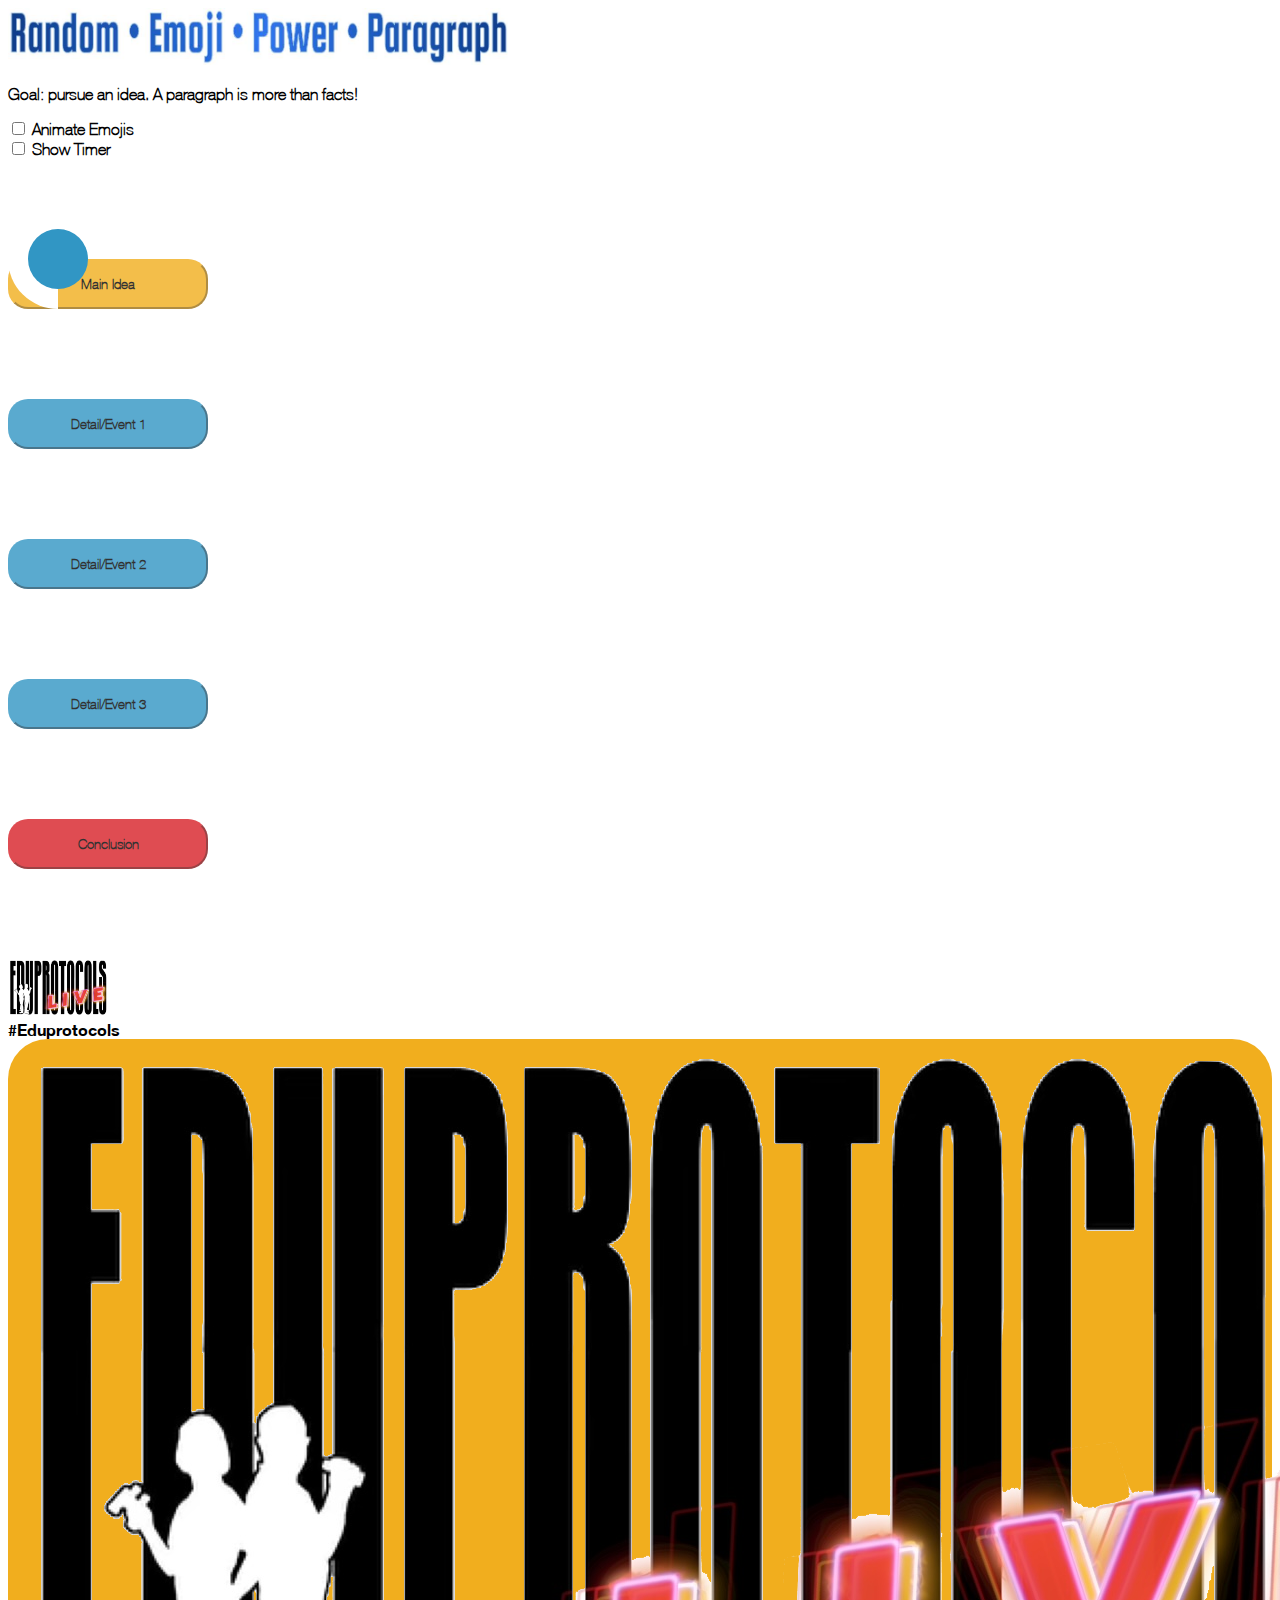
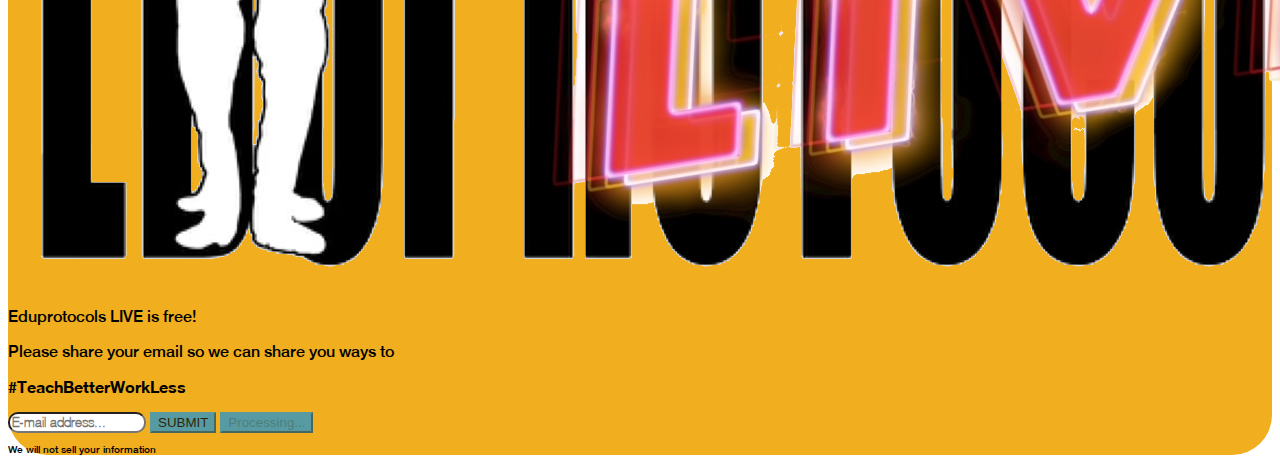
==== index.html @ d4404aae "remove refresh icon" ====
<!DOCTYPE html>
<html lang="en">

  <head>
  <title>Random Emoji</title>
  <script type="text/javascript" src="./assets/js/jquery-3.6.0.min.js"></script>
  <script src="https://cdn.jsdelivr.net/npm/bootstrap@5.1.3/dist/js/bootstrap.bundle.min.js"
    integrity="sha384-ka7Sk0Gln4gmtz2MlQnikT1wXgYsOg+OMhuP+IlRH9sENBO0LRn5q+8nbTov4+1p"
    crossorigin="anonymous"></script>
  <script type="text/javascript" src="./assets/js/script.js"></script>
  <script type="text/javascript" src="./assets/js/standard-emojis.js"></script>
  <script type="text/javascript" src="./assets/js/animated-emojis.js"></script>
  <link rel="stylesheet" href="./assets/css/fonts.css" />
  <link rel="stylesheet" href="./assets/css/style.css" />
  <link href="https://cdn.jsdelivr.net/npm/bootstrap@5.1.3/dist/css/bootstrap.min.css" rel="stylesheet"
    integrity="sha384-1BmE4kWBq78iYhFldvKuhfTAU6auU8tT94WrHftjDbrCEXSU1oBoqyl2QvZ6jIW3" crossorigin="anonymous" />
  <link rel="stylesheet" href="https://cdnjs.cloudflare.com/ajax/libs/font-awesome/4.7.0/css/font-awesome.min.css">
</head>

<body>
  <div class="w-100 px-3 mb-4 header">
    <div class="d-flex justify-content-between">
      <div class="d-flex flex-column py-2">
        <img src="assets/images/header_image.jpg" class="img-fluid" />
        <p class="fst-italic text-secondary font-thin">Goal: pursue an idea. A paragraph is more than facts!</p>
      </div>
      <div class="d-flex flex-column py-2 me-3">
        <div class="form-check form-switch text-secondary d-flex flex-column align-items-center">
          <input class="form-check-input m-0" type="checkbox" value="" id="animatedEmoji" />
          <label class="form-check-label small font-thin" for="animatedEmoji">
            Animate Emojis
          </label>
        </div>
        <div class="form-check form-switch text-secondary d-flex flex-column align-items-center mt-1 position-relative">
          <input class="form-check-input m-0" type="checkbox" value="" id="showTimer" />
          <label class="form-check-label small font-thin" for="showTimer">
            Show Timer
          </label>
            <div class="circular position-absolute d-none" data-toggle="tooltip" title="Enter minutes and press enter to start">
              <div class="inner primary-bg"></div>
              <div class="timer-left">
                <input type="number" class="number font-thin" />
                <div class="countdown font-thin d-none"></div>
              </div>
              <div class="circle">
                <div class="bar left">
                  <div class="progress"></div>
                </div>
                <div class="bar right">
                  <div class="progress"></div>
                </div>
              </div>
            </div>
          </div>
        </div>
      </div>
    </div>
  </div>
  <div class="button-container">
    <div class="mt-5">
      <div class="col-lg-6 col-sm-8 m-auto d-grid gap-3">
        <div class="d-flex position-relative">
          <div class="m-auto align-self-center d-flex btn-container position-relative justify-content-between">
            <button class="btn btn-warning btn-lg generateBtn text-secondary font-thin align-self-center" id="mainBtn">Main Idea</button>
            <div class="slot-main">
              <div class="slots mainIdea">
                <div class="slot overflow-hidden">
                  <div class="emoji mainIdea d-flex flex-column m-auto position-relative"></div>
                </div>
              </div>
            </div>
          </div>
        </div>
        <div class="d-flex position-relative">
          <div class="m-auto align-self-center d-flex btn-container position-relative justify-content-between">
            <button class="btn btn-primary btn-lg generateBtn font-thin align-self-center text-secondary" id="sentence2Btn">Detail/Event 1</button>
            <div class="slot-main">
              <div class="slots sentence2">
                <div class="slot overflow-hidden">
                  <div class="emoji sentence2 d-flex flex-column m-auto position-relative"></div>
                </div>
              </div>
            </div>
          </div>
        </div>
        <div class="d-flex position-relative">
          <div class="m-auto align-self-center d-flex btn-container position-relative justify-content-between">
            <button class="btn btn-primary btn-lg generateBtn font-thin align-self-center text-secondary" id="sentence3Btn">Detail/Event 2</button>
            <div class="slot-main">
              <div class="slots sentence3">
                <div class="slot overflow-hidden">
                  <div class="emoji sentence3 d-flex flex-column m-auto position-relative"></div>
                </div>
              </div>
            </div>
          </div>
        </div>
        <div class="d-flex position-relative">
          <div class="m-auto align-self-center d-flex btn-container position-relative justify-content-between">
            <button class="btn btn-primary btn-lg generateBtn font-thin align-self-center text-secondary" id="sentence4Btn">Detail/Event 3</button>
            <div class="slot-main">
              <div class="slots sentence4">
                <div class="slot overflow-hidden">
                  <div class="emoji sentence4 d-flex flex-column m-auto position-relative"></div>
                </div>
              </div>
            </div>
          </div>
        </div>
        <div class="d-flex position-relative">
          <div class="m-auto align-self-center d-flex btn-container position-relative justify-content-between">
            <button class="btn btn-danger btn-lg generateBtn font-thin align-self-center" id="endBtn">Conclusion</button>
            <div class="slot-main">
              <div class="slots endSentence">
                <div class="slot overflow-hidden">
                  <div class="emoji endSentence d-flex flex-column m-auto position-relative"></div>
                </div>
              </div>
            </div>
          </div>
        </div>
      </div>
    </div>
  </div>
  <div class="footer w-100 px-3 position-absolute bottom-0">
    <div class="d-flex justify-content-between">
      <img src="assets/images/signup_header.png" />
      <div class="font-bold text-secondary align-self-end">#Eduprotocols</div>
    </div>
  </div>

  <!-- Email Modal -->
  <div class="modal fade signup-container" id="staticBackdrop" data-bs-backdrop="static" data-bs-keyboard="false" tabindex="-1"
    aria-labelledby="staticBackdropLabel" aria-hidden="true">
    <div class="modal-dialog modal-dialog-centered">
      <div class="modal-content">
        <div class="modal-body py-2 px-5">
          <div class="text-center form-container">
            <img src="assets/images/signup_header.png" class="img-fluid"/>
            <p class="mt-2 mb-0">Eduprotocols LIVE is free!</p>
            <p class="small mb-0">Please share your email so we can share you ways to</p>
            <p class="small font-bold mb-2">#TeachBetterWorkLess</p>
            <form id="signup-form" method="POST"
              action="https://script.google.com/macros/s/AKfycbwbXsil8BquC7kXgy9rkD9u_GV1C1yw0vxpvzT1I2HtbuzcLnYCzgRGXjmZLIfvHJWE/exec">
              <input required name="Email" type="email" class="form-control mb-3 font-thin w-75 text-center m-auto" id="email"
                placeholder="E-mail address..." />
              <button type="submit" class="btn btn-primary btnSubmit">SUBMIT</button>
              <button class="btn btn-primary processing d-none" type="button" disabled>
                <span class="spinner-grow spinner-grow-sm" role="status" aria-hidden="true"></span>
                Processing...
              </button>
            </form>
            <p class="smaller mt-3 mb-0">We will not sell your information</p>
          </div>
        </div>
      </div>
    </div>
  </div>
</body>

</html>
---- assets/css/fonts.css ----
@font-face {
  font-family: Helvetica_Bolder;
  src: url("../fonts/HelveticaNeue_Bolder.ttf");
}

@font-face {
  font-family: Helvetica_Bold;
  src: url("../fonts/HelveticaNeue_Bold.ttf");
}

@font-face {
  font-family: Helvetica_Med;
  src: url("../fonts/HelveticaNeue_Med.ttf");
}

@font-face {
  font-family: Helvetica_Thin;
  src: url("../fonts/HelveticaNeue_Thin.ttf");
}
---- assets/css/style.css ----
@import url("https://fonts.googleapis.com/css2?family=Anton&display=swap");

:root {
  --flip-height: 100px;
  --flip-width: calc(var(--flip-height) * 0.6);
  --line-height: calc(var(--flip-height) * 0.5);
  --flip-container-color: #353531;
  --flip-color: #353531;
  --flip-text-color: #efefef;
  --flip-border-radius: calc(var(--flip-height) * 0.05);
  --animation-time: 0.8s;
  --animation-ease: linear;
  --perspective: 200px;
}

body {
  font-family: Helvetica_Med !important;
}

.font-bolder {
  font-family: Helvetica_Bolder !important;
}

.font-bold {
  font-family: Helvetica_Bold !important;
}

.font-med {
  font-family: Helvetica_Med !important;
}

.font-thin {
  font-family: Helvetica_Thin !important;
  font-weight: 600 !important;
}

.primary-bg {
  background-color: #3196c4 !important;
}

.timer {
  height:80px;
  width: 80px;
  border: 5px solid #1f5d7a;
  border-radius: 50%;
  top: 50px;
}

/**
timer
**/
.circular{
  height: 100px;
  width: 100px;
  position: relative;
  top: 50px;
}
.circular .inner{
  position: absolute;
  z-index: 6;
  top: 50%;
  left: 50%;
  height: 60px;
  width: 60px;
  margin: -30px 0 0 -30px;
  background: #dde6f0;
  border-radius: 100%;
 
}
.circular .number, .circular .countdown{
  position: absolute;
  top:50%;
  left:50%;
  transform: translate(-50%, -50%);
  z-index:10;
  border: 0;
  width: 60px;
  background: transparent;
  color: white;
  caret-color: white;
  text-align: center;
}
.circular .bar{
  position: absolute;
  height: 100%;
  width: 100%;
  background: #fff;
  -webkit-border-radius: 100%;
  clip: rect(0px, 100px, 100px, 50px);
}
.circle .bar .progress{
  position: absolute;
  height: 100%;
  width: 100%;
  -webkit-border-radius: 100%;
  clip: rect(0px, 50px, 100px, 0px);
  background: #1f5d7a;
}
.circle .left .progress{
  z-index:1;
}

@keyframes left{
  100%{
    transform: rotate(180deg);
  }
}

.circle .right {
  transform: rotate(180deg);
  z-index:3;
 
}

@keyframes right{
  100%{
    transform: rotate(180deg);
  }
}
/**end timer**/

#tagline {
  cursor: default;
}

input {
  outline: none;
}

input::-webkit-outer-spin-button,
input::-webkit-inner-spin-button {
  display: none;
}

.slot > .emoji {
  height: 90px;
}
.slot > .emoji img {
  width: 90px;
  height: 90px;
}
.slots.loop > .slot .emoji {
  -webkit-animation: slide 1s infinite linear;
  -moz-animation: slide 1s infinite linear;
  animation: slide 1s infinite linear;
}
.stop > .slot > .emoji {
  top: -90px;
  -webkit-animation: stop 0.5s normal forwards ease-in-out;
  -moz-animation: stop 0.5s normal forwards ease-in-out;
  animation: stop 0.5s normal linear;
  animation-iteration-count: 1;
}

@-webkit-keyframes slide {
  0% {
    top: 0;
  }
  100% {
    top: -1800px;
  }
}

@-webkit-keyframes stop {
  0% {
    top: -180px;
  }
  100% {
    top: -90px;
  }
}

.signup-container .modal-content {
  background-color: #f1ae1e;
  border-radius: 40px;
}

.signup-container .modal-content.thank-you {
  background-color: #3196c4 !important;
  border: none;
}

.signup-container .modal-content.thank-you .form-container img {
  width: 130px;
}

.signup-container input {
  border-radius: 10px;
}

.btn-primary {
  background-color: #3196c4 !important;
  border-color: #3196c4 !important;
  opacity: 0.8;
}
.btn-primary:hover {
  background-color: #3cabdd  !important;
}

.btn-warning {
  background-color: #f1ae1e !important;
  border-color: #f1ae1e !important;
  opacity: 0.8;
}
.btn-warning:hover {
  background-color: #f3b93e !important;
}

.btn-danger {
  background-color: #d82027 !important;
  border-color: #d82027 !important;
  opacity: 0.8;
}
.btn-danger:hover {
  background-color: #e53a41 !important;
}

.smaller {
  font-size: 10px;
}

.header img {
  width: 500px;
}

.footer img {
  width: 100px;
}

.button-container button {
  width: 200px;
  height: 50px;
  border-radius: 20px;
}

.reset-timer {
  cursor: pointer;
}

.btn-container {
  width: 330px;
  left: 50px;
}
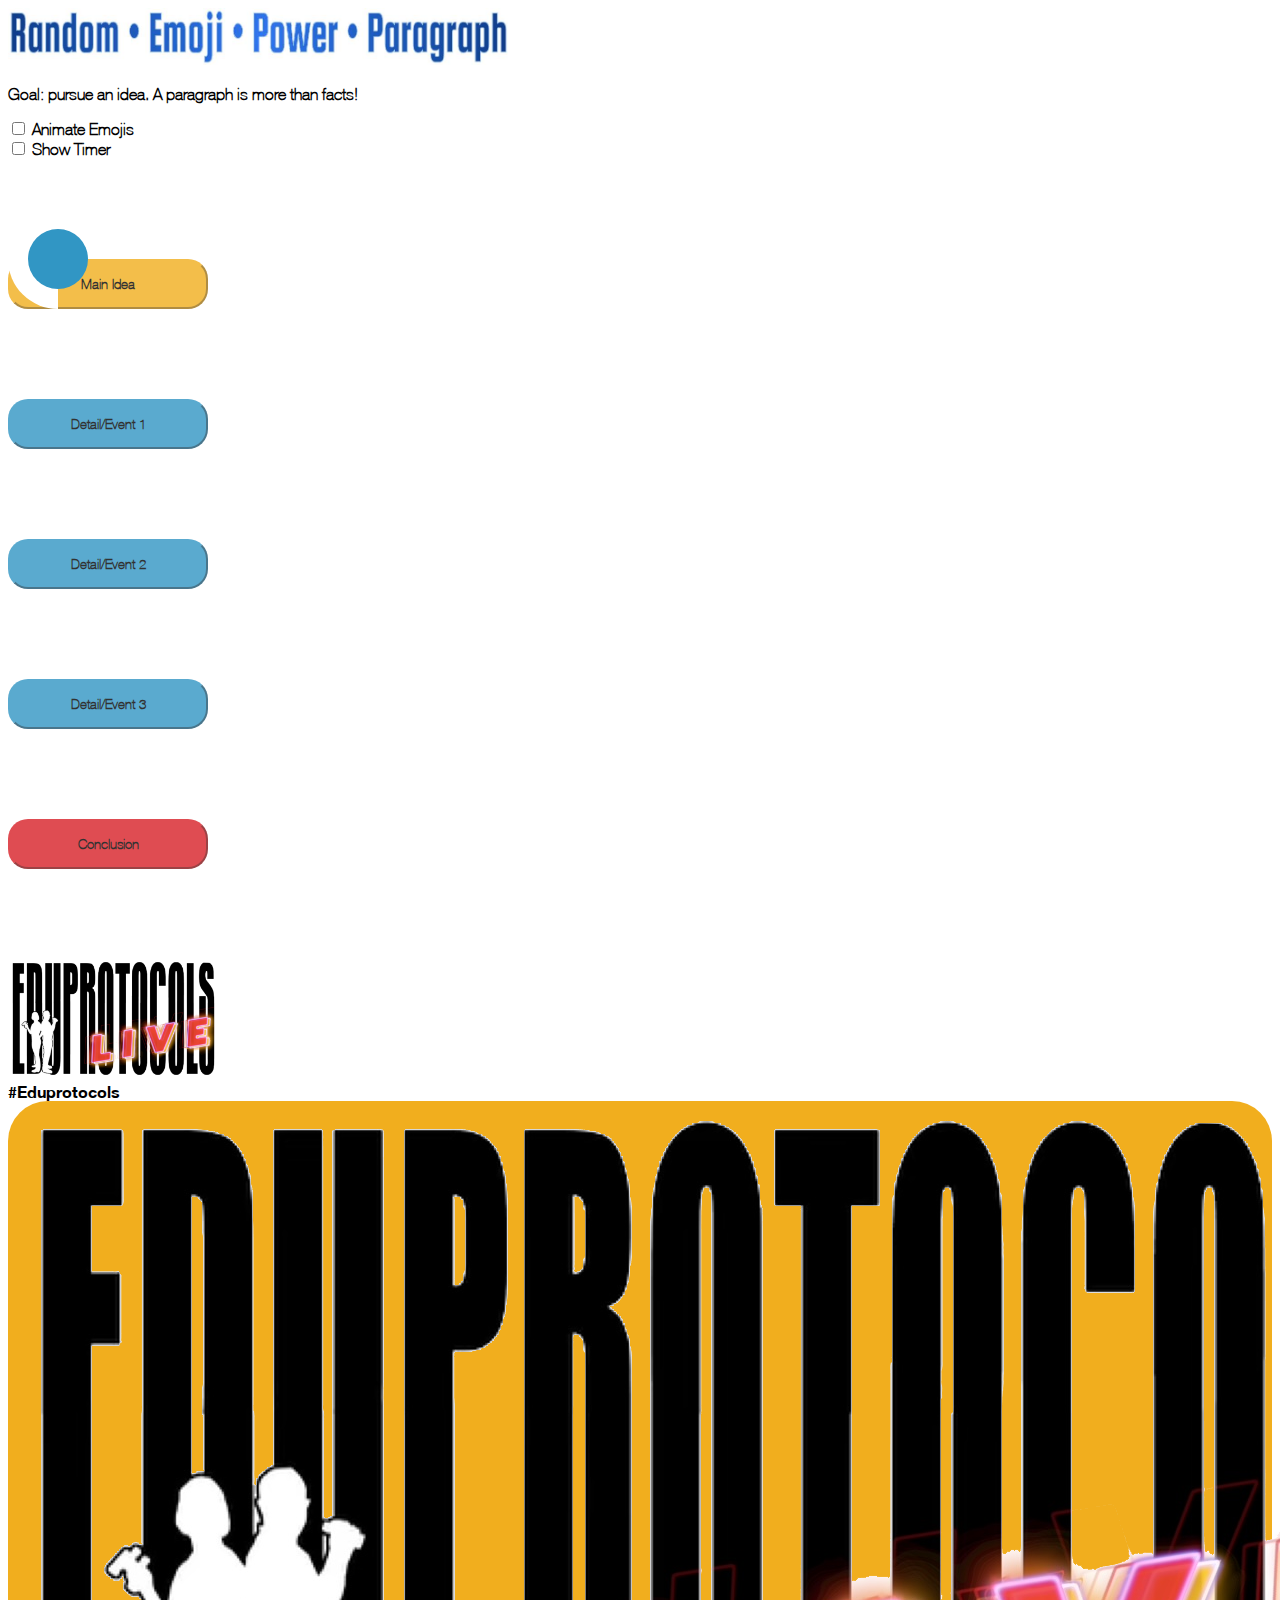
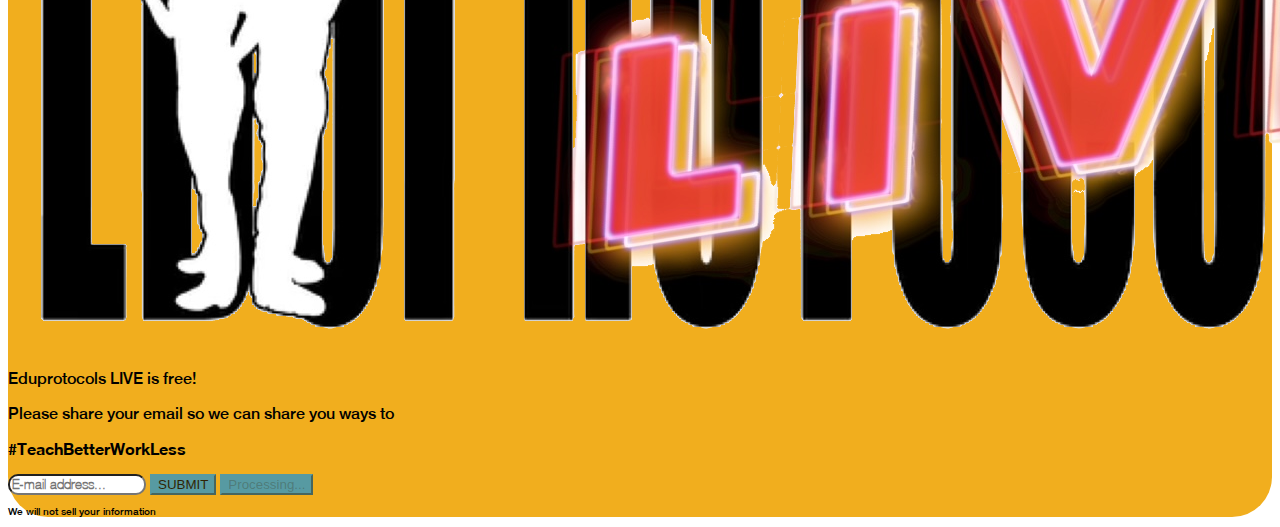
==== commit f66c5a01: "resize footer" ====
--- a/index.html
+++ b/index.html
@@ -73,7 +73,7 @@
         </div>
         <div class="d-flex position-relative">
           <div class="m-auto align-self-center d-flex btn-container position-relative justify-content-between">
-            <button class="btn btn-primary btn-lg generateBtn font-thin align-self-center text-secondary" id="sentence2Btn">Detail/Event 1</button>
+            <button class="btn btn-primary btn-lg generateBtn font-thin align-self-center" id="sentence2Btn">Detail/Event 1</button>
             <div class="slot-main">
               <div class="slots sentence2">
                 <div class="slot overflow-hidden">
@@ -85,7 +85,7 @@
         </div>
         <div class="d-flex position-relative">
           <div class="m-auto align-self-center d-flex btn-container position-relative justify-content-between">
-            <button class="btn btn-primary btn-lg generateBtn font-thin align-self-center text-secondary" id="sentence3Btn">Detail/Event 2</button>
+            <button class="btn btn-primary btn-lg generateBtn font-thin align-self-center" id="sentence3Btn">Detail/Event 2</button>
             <div class="slot-main">
               <div class="slots sentence3">
                 <div class="slot overflow-hidden">
@@ -97,7 +97,7 @@
         </div>
         <div class="d-flex position-relative">
           <div class="m-auto align-self-center d-flex btn-container position-relative justify-content-between">
-            <button class="btn btn-primary btn-lg generateBtn font-thin align-self-center text-secondary" id="sentence4Btn">Detail/Event 3</button>
+            <button class="btn btn-primary btn-lg generateBtn font-thin align-self-center" id="sentence4Btn">Detail/Event 3</button>
             <div class="slot-main">
               <div class="slots sentence4">
                 <div class="slot overflow-hidden">
@@ -124,8 +124,8 @@
   </div>
   <div class="footer w-100 px-3 position-absolute bottom-0">
     <div class="d-flex justify-content-between">
-      <img src="assets/images/signup_header.png" />
-      <div class="font-bold text-secondary align-self-end">#Eduprotocols</div>
+      <img src="assets/images/signup_header.png" class="img-fluid"/>
+      <div class="font-bold text-secondary align-self-end fs-5">#Eduprotocols</div>
     </div>
   </div>
 
--- a/assets/css/style.css
+++ b/assets/css/style.css
@@ -224,7 +224,7 @@
 }
 
 .footer img {
-  width: 100px;
+  width: 210px;
 }
 
 .button-container button {
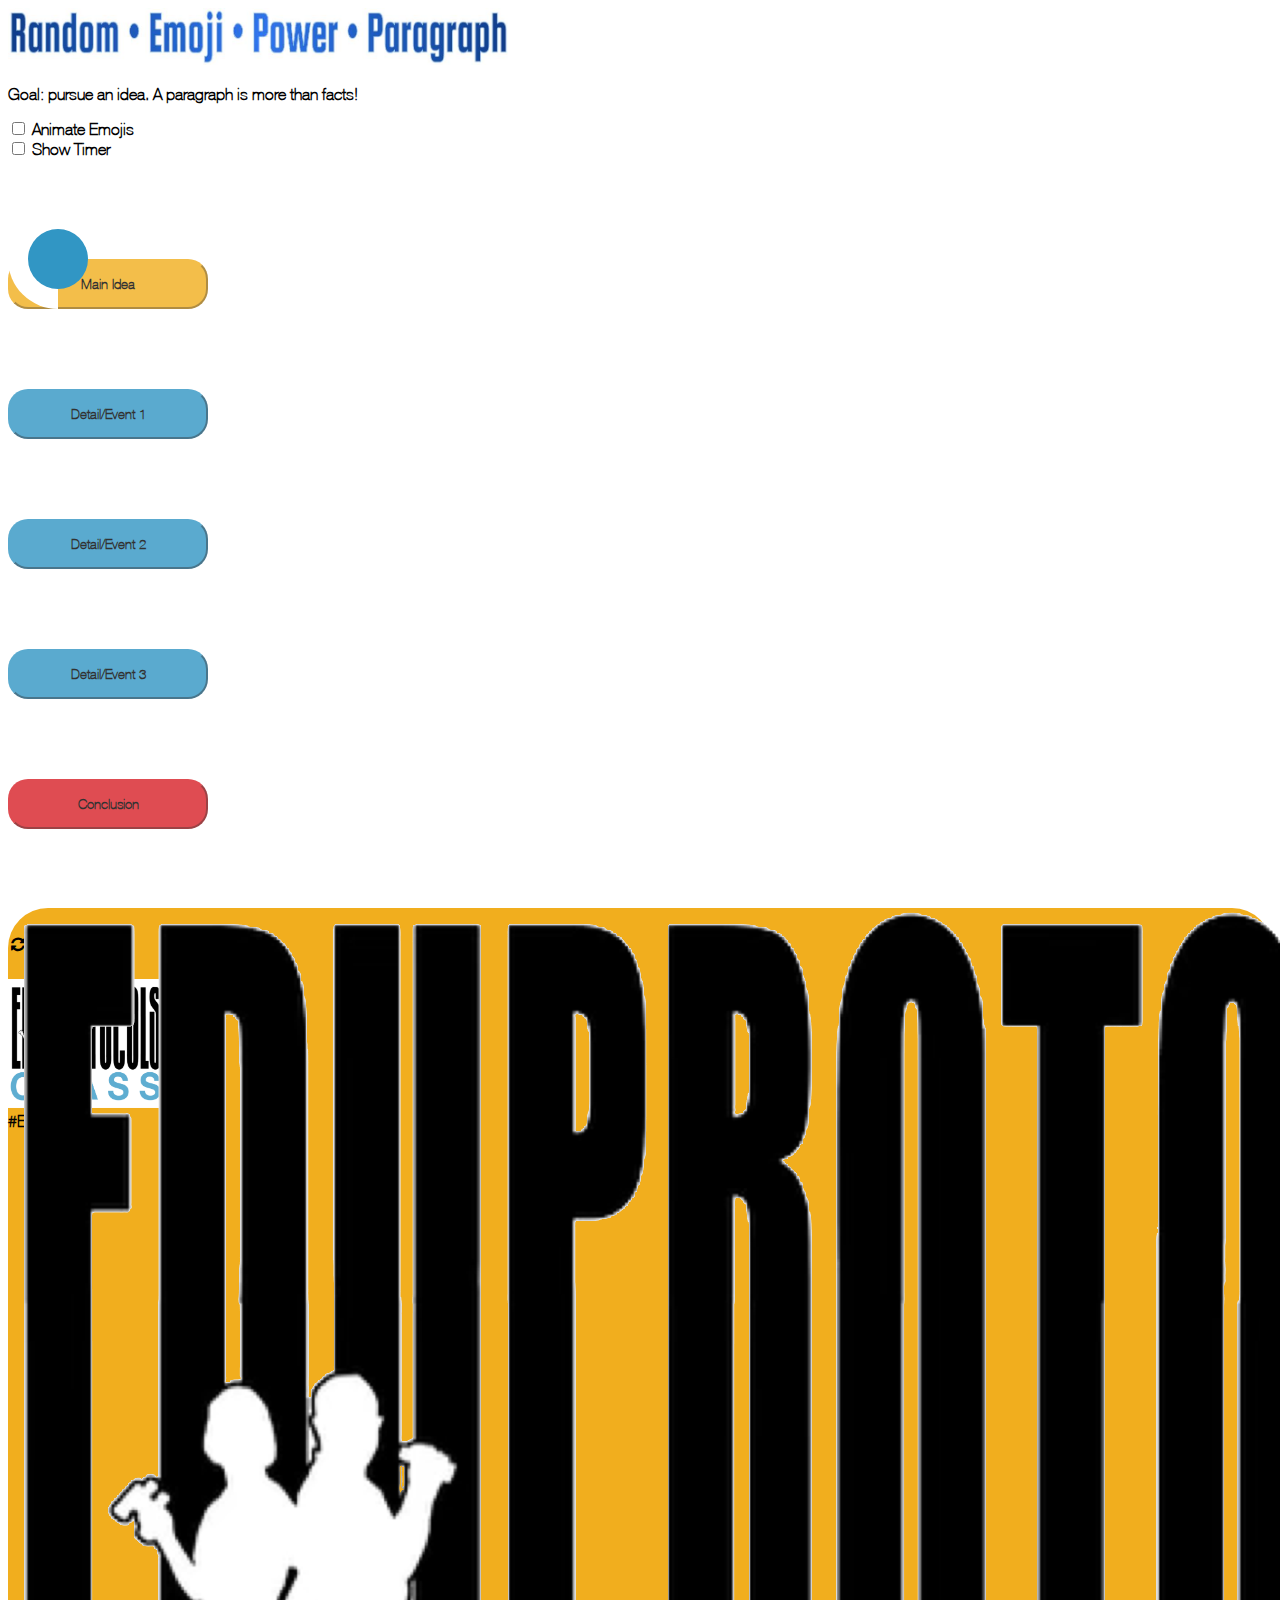
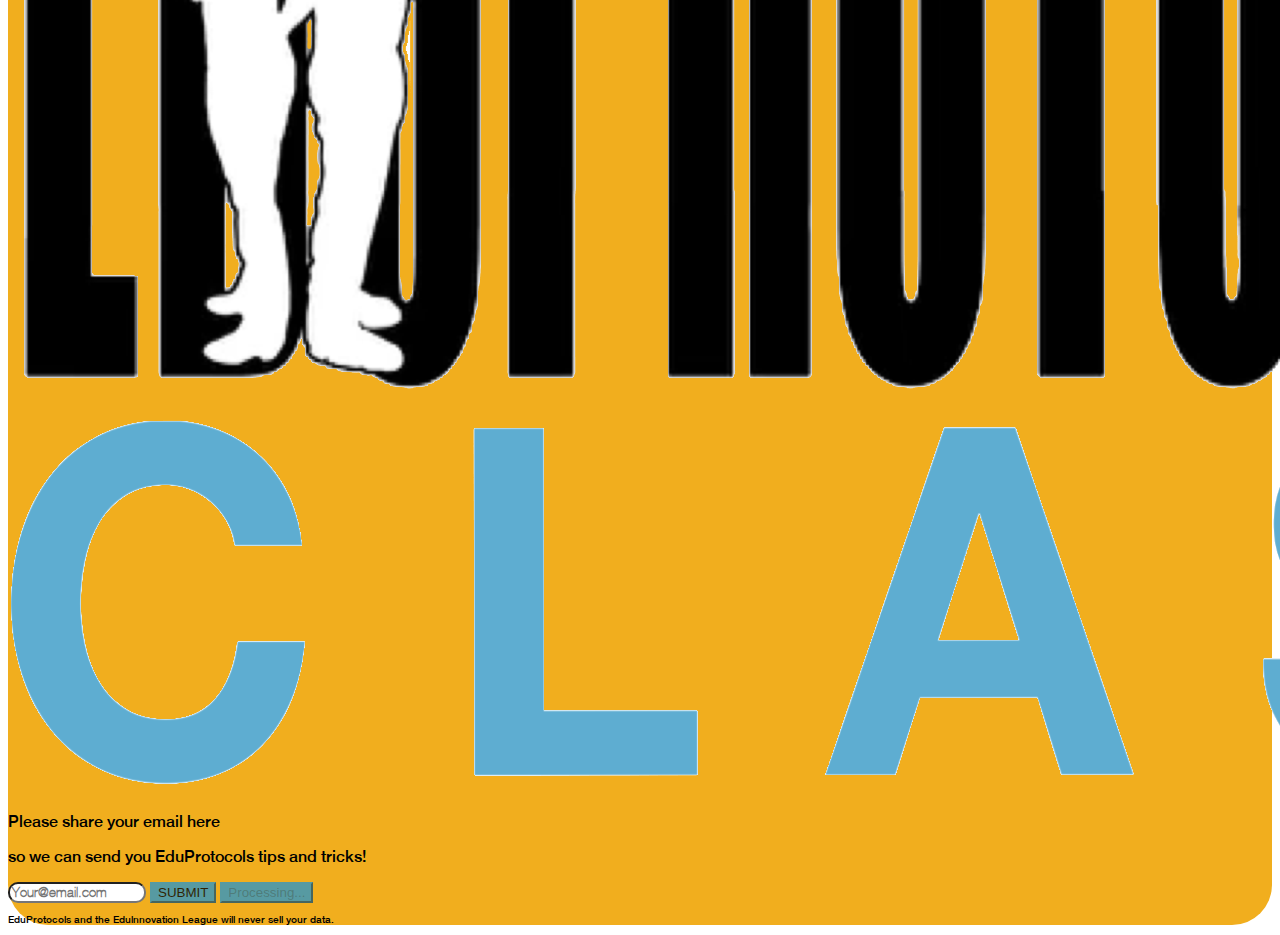
==== commit 471f8bc8: "2nd revision" ====
--- a/index.html
+++ b/index.html
@@ -18,24 +18,25 @@
 </head>
 
 <body>
-  <div class="w-100 px-3 mb-4 header">
-    <div class="d-flex justify-content-between">
-      <div class="d-flex flex-column py-2">
-        <img src="assets/images/header_image.jpg" class="img-fluid" />
-        <p class="fst-italic text-secondary font-thin">Goal: pursue an idea. A paragraph is more than facts!</p>
-      </div>
-      <div class="d-flex flex-column py-2 me-3">
-        <div class="form-check form-switch text-secondary d-flex flex-column align-items-center">
-          <input class="form-check-input m-0" type="checkbox" value="" id="animatedEmoji" />
-          <label class="form-check-label small font-thin" for="animatedEmoji">
-            Animate Emojis
-          </label>
+  <div class="wrapper d-flex flex-column justify-content-between">
+    <div class="w-100 px-3 mb-4 header">
+      <div class="d-flex justify-content-between">
+        <div class="d-flex flex-column py-2">
+          <img src="assets/images/header_image.jpg" class="img-fluid" />
+          <p class="fst-italic text-secondary font-thin">Goal: pursue an idea. A paragraph is more than facts!</p>
         </div>
-        <div class="form-check form-switch text-secondary d-flex flex-column align-items-center mt-1 position-relative">
-          <input class="form-check-input m-0" type="checkbox" value="" id="showTimer" />
-          <label class="form-check-label small font-thin" for="showTimer">
-            Show Timer
-          </label>
+        <div class="d-flex flex-column py-2 me-3">
+          <div class="form-check form-switch text-secondary d-flex flex-column align-items-center">
+            <input class="form-check-input m-0" type="checkbox" value="" id="animatedEmoji" />
+            <label class="form-check-label small font-thin" for="animatedEmoji">
+              Animate Emojis
+            </label>
+          </div>
+          <div class="form-check form-switch text-secondary d-flex flex-column align-items-center mt-1 position-relative">
+            <input class="form-check-input m-0" type="checkbox" value="" id="showTimer" />
+            <label class="form-check-label small font-thin" for="showTimer">
+              Show Timer
+            </label>
             <div class="circular position-absolute d-none" data-toggle="tooltip" title="Enter minutes and press enter to start">
               <div class="inner primary-bg"></div>
               <div class="timer-left">
@@ -55,77 +56,80 @@
         </div>
       </div>
     </div>
-  </div>
-  <div class="button-container">
-    <div class="mt-5">
-      <div class="col-lg-6 col-sm-8 m-auto d-grid gap-3">
-        <div class="d-flex position-relative">
-          <div class="m-auto align-self-center d-flex btn-container position-relative justify-content-between">
-            <button class="btn btn-warning btn-lg generateBtn text-secondary font-thin align-self-center" id="mainBtn">Main Idea</button>
-            <div class="slot-main">
-              <div class="slots mainIdea">
-                <div class="slot overflow-hidden">
-                  <div class="emoji mainIdea d-flex flex-column m-auto position-relative"></div>
+    <div class="button-container px-3">
+      <div class="">
+        <div class="col-lg-6 col-sm-8 m-auto position-relative">
+          <div class="d-flex position-relative">
+            <div class="m-auto align-self-center d-flex btn-container position-relative justify-content-between">
+              <button class="btn btn-warning btn-lg generateBtn font-thin align-self-center" id="mainBtn">Main Idea</button>
+              <div class="slot-main">
+                <div class="slots mainIdea">
+                  <div class="slot overflow-hidden">
+                    <div class="emoji mainIdea d-flex flex-column m-auto position-relative"></div>
+                  </div>
                 </div>
               </div>
             </div>
           </div>
-        </div>
-        <div class="d-flex position-relative">
-          <div class="m-auto align-self-center d-flex btn-container position-relative justify-content-between">
-            <button class="btn btn-primary btn-lg generateBtn font-thin align-self-center" id="sentence2Btn">Detail/Event 1</button>
-            <div class="slot-main">
-              <div class="slots sentence2">
-                <div class="slot overflow-hidden">
-                  <div class="emoji sentence2 d-flex flex-column m-auto position-relative"></div>
+          <div class="d-flex position-relative">
+            <div class="m-auto align-self-center d-flex btn-container position-relative justify-content-between">
+              <button class="btn btn-primary btn-lg generateBtn font-thin align-self-center" id="sentence2Btn">Detail/Event 1</button>
+              <div class="slot-main">
+                <div class="slots sentence2">
+                  <div class="slot overflow-hidden">
+                    <div class="emoji sentence2 d-flex flex-column m-auto position-relative"></div>
+                  </div>
                 </div>
               </div>
             </div>
           </div>
-        </div>
-        <div class="d-flex position-relative">
-          <div class="m-auto align-self-center d-flex btn-container position-relative justify-content-between">
-            <button class="btn btn-primary btn-lg generateBtn font-thin align-self-center" id="sentence3Btn">Detail/Event 2</button>
-            <div class="slot-main">
-              <div class="slots sentence3">
-                <div class="slot overflow-hidden">
-                  <div class="emoji sentence3 d-flex flex-column m-auto position-relative"></div>
+          <div class="d-flex position-relative">
+            <div class="m-auto align-self-center d-flex btn-container position-relative justify-content-between">
+              <button class="btn btn-primary btn-lg generateBtn font-thin align-self-center" id="sentence3Btn">Detail/Event 2</button>
+              <div class="slot-main">
+                <div class="slots sentence3">
+                  <div class="slot overflow-hidden">
+                    <div class="emoji sentence3 d-flex flex-column m-auto position-relative"></div>
+                  </div>
                 </div>
               </div>
             </div>
           </div>
-        </div>
-        <div class="d-flex position-relative">
-          <div class="m-auto align-self-center d-flex btn-container position-relative justify-content-between">
-            <button class="btn btn-primary btn-lg generateBtn font-thin align-self-center" id="sentence4Btn">Detail/Event 3</button>
-            <div class="slot-main">
-              <div class="slots sentence4">
-                <div class="slot overflow-hidden">
-                  <div class="emoji sentence4 d-flex flex-column m-auto position-relative"></div>
+          <div class="d-flex position-relative">
+            <div class="m-auto align-self-center d-flex btn-container position-relative justify-content-between">
+              <button class="btn btn-primary btn-lg generateBtn font-thin align-self-center" id="sentence4Btn">Detail/Event 3</button>
+              <div class="slot-main">
+                <div class="slots sentence4">
+                  <div class="slot overflow-hidden">
+                    <div class="emoji sentence4 d-flex flex-column m-auto position-relative"></div>
+                  </div>
                 </div>
               </div>
             </div>
           </div>
-        </div>
-        <div class="d-flex position-relative">
-          <div class="m-auto align-self-center d-flex btn-container position-relative justify-content-between">
-            <button class="btn btn-danger btn-lg generateBtn font-thin align-self-center" id="endBtn">Conclusion</button>
-            <div class="slot-main">
-              <div class="slots endSentence">
-                <div class="slot overflow-hidden">
-                  <div class="emoji endSentence d-flex flex-column m-auto position-relative"></div>
+          <div class="d-flex position-relative">
+            <div class="m-auto align-self-center d-flex btn-container position-relative justify-content-between">
+              <button class="btn btn-danger btn-lg generateBtn font-thin align-self-center" id="endBtn">Conclusion</button>
+              <div class="slot-main">
+                <div class="slots endSentence">
+                  <div class="slot overflow-hidden">
+                    <div class="emoji endSentence d-flex flex-column m-auto position-relative"></div>
+                  </div>
                 </div>
               </div>
             </div>
           </div>
+          <div class="reset-btns text-center mt-3">
+            <i class="fa fa-refresh bg-secondary text-white fs-1"></i>
+          </div>
         </div>
       </div>
     </div>
-  </div>
-  <div class="footer w-100 px-3 position-absolute bottom-0">
-    <div class="d-flex justify-content-between">
-      <img src="assets/images/signup_header.png" class="img-fluid"/>
-      <div class="font-bold text-secondary align-self-end fs-5">#Eduprotocols</div>
+    <div class="footer w-100 px-3 position-relative">
+      <div class="d-flex justify-content-between">
+        <img src="assets/images/footer_logo.png" class="img-fluid"/>
+        <div class="font-thin text-secondary align-self-end fs-5">#EduProtocols</div>
+      </div>
     </div>
   </div>
 
@@ -137,20 +141,19 @@
         <div class="modal-body py-2 px-5">
           <div class="text-center form-container">
             <img src="assets/images/signup_header.png" class="img-fluid"/>
-            <p class="mt-2 mb-0">Eduprotocols LIVE is free!</p>
-            <p class="small mb-0">Please share your email so we can share you ways to</p>
-            <p class="small font-bold mb-2">#TeachBetterWorkLess</p>
+            <p class="small mb-0 mt-3">Please share your email here</p>
+            <p class="small mb-3">so we can send you EduProtocols tips and tricks!</p>
             <form id="signup-form" method="POST"
               action="https://script.google.com/macros/s/AKfycbwbXsil8BquC7kXgy9rkD9u_GV1C1yw0vxpvzT1I2HtbuzcLnYCzgRGXjmZLIfvHJWE/exec">
               <input required name="Email" type="email" class="form-control mb-3 font-thin w-75 text-center m-auto" id="email"
-                placeholder="E-mail address..." />
+                placeholder="Your@email.com" />
               <button type="submit" class="btn btn-primary btnSubmit">SUBMIT</button>
               <button class="btn btn-primary processing d-none" type="button" disabled>
                 <span class="spinner-grow spinner-grow-sm" role="status" aria-hidden="true"></span>
                 Processing...
               </button>
             </form>
-            <p class="smaller mt-3 mb-0">We will not sell your information</p>
+            <p class="smaller mt-3 mb-0">EduProtocols and the Edulnnovation League will never sell your data.</p>
           </div>
         </div>
       </div>
--- a/assets/css/style.css
+++ b/assets/css/style.css
@@ -133,11 +133,11 @@
 }
 
 .slot > .emoji {
-  height: 90px;
+  height: 80px;
 }
 .slot > .emoji img {
-  width: 90px;
-  height: 90px;
+  width: 80px;
+  height: 80px;
 }
 .slots.loop > .slot .emoji {
   -webkit-animation: slide 1s infinite linear;
@@ -145,7 +145,7 @@
   animation: slide 1s infinite linear;
 }
 .stop > .slot > .emoji {
-  top: -90px;
+  top: -80px;
   -webkit-animation: stop 0.5s normal forwards ease-in-out;
   -moz-animation: stop 0.5s normal forwards ease-in-out;
   animation: stop 0.5s normal linear;
@@ -157,16 +157,16 @@
     top: 0;
   }
   100% {
-    top: -1800px;
+    top: -1600px;
   }
 }
 
 @-webkit-keyframes stop {
   0% {
-    top: -180px;
+    top: -160px;
   }
   100% {
-    top: -90px;
+    top: -80px;
   }
 }
 
@@ -219,12 +219,21 @@
   font-size: 10px;
 }
 
+.wrapper {
+  height: 100vh;
+}
+
 .header img {
   width: 500px;
 }
 
+.header .form-check-input:checked {
+  background-color: #3196c4 !important;
+  border-color: #3196c4 !important;
+}
+
 .footer img {
-  width: 210px;
+  width: 155px;
 }
 
 .button-container button {
@@ -238,6 +247,20 @@
 }
 
 .btn-container {
-  width: 330px;
-  left: 50px;
+  width: 300px;
+  left: 30px;
+}
+
+.reset-btns {
+  margin-left: -25px;
+}
+
+.reset-btns i {
+  width: 70px;
+  height: 70px;
+  border-radius: 50%;
+  text-align: center;
+  line-height: 70px;
+  vertical-align: middle;
+  cursor: pointer;
 }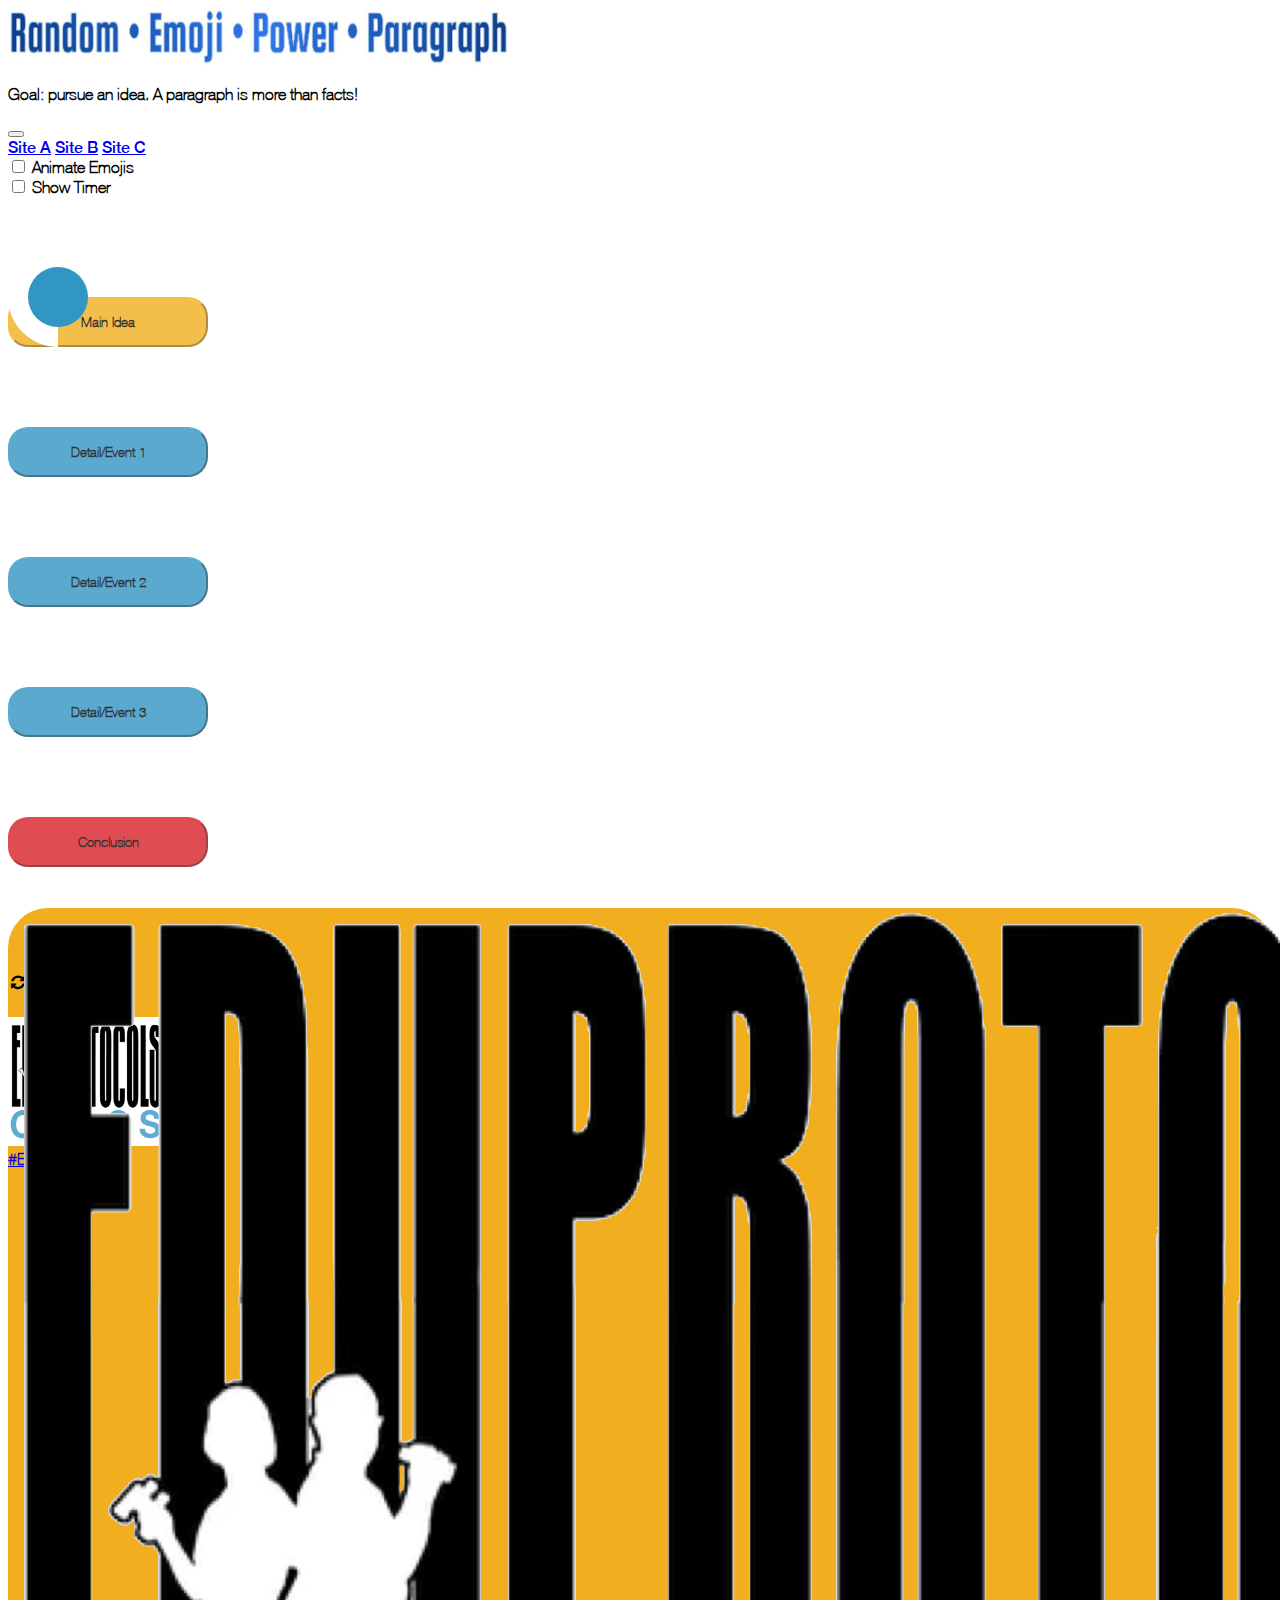
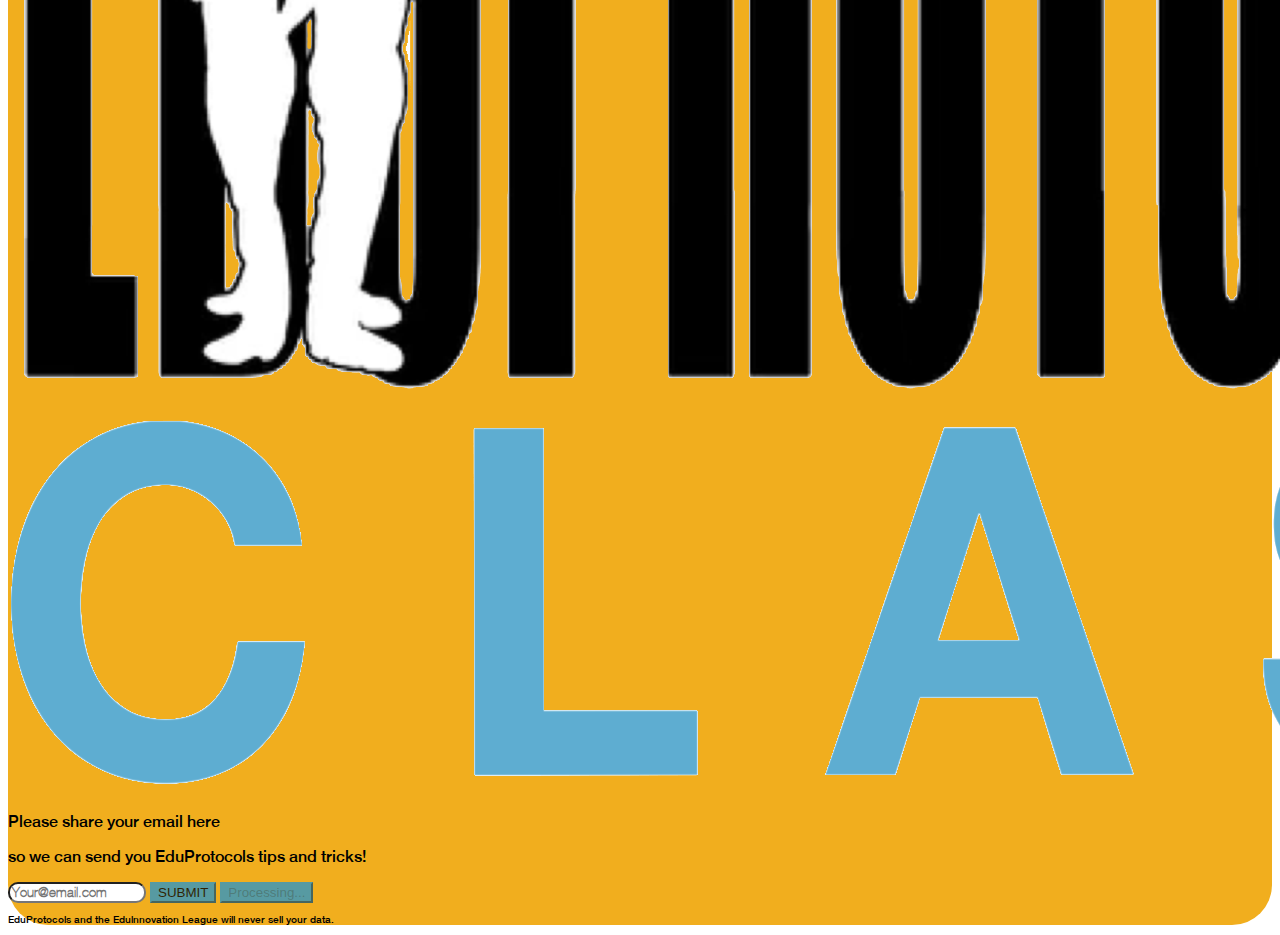
==== commit 213ec4fe: "remove index.html link" ====
--- a/index.html
+++ b/index.html
@@ -24,6 +24,18 @@
         <div class="d-flex flex-column py-2">
           <img src="assets/images/header_image.jpg" class="img-fluid" />
           <p class="fst-italic text-secondary font-thin">Goal: pursue an idea. A paragraph is more than facts!</p>
+          <nav class="navbar navbar-light">
+            <button class="navbar-toggler border-0 p-0" type="button" data-toggle="collapse" data-target="#navbarToggleExternalContent" aria-controls="navbarToggleExternalContent" aria-expanded="false" aria-label="Toggle navigation">
+              <span class="navbar-toggler-icon"></span>
+            </button>
+          </nav>
+          <div class="position-relative d-none menu-container">
+            <div class="menu d-flex flex-column position-absolute border" id="navbarToggleExternalContent">
+              <a href="siteA" class="text-decoration-none text-secondary py-2 px-5">Site A</a>
+              <a href="siteB" class="text-decoration-none text-secondary py-2 px-5">Site B</a>
+              <a href="siteC" class="text-decoration-none text-secondary py-2 px-5">Site C</a>
+            </div>
+          </div>
         </div>
         <div class="d-flex flex-column py-2 me-3">
           <div class="form-check form-switch text-secondary d-flex flex-column align-items-center">
@@ -127,8 +139,12 @@
     </div>
     <div class="footer w-100 px-3 position-relative">
       <div class="d-flex justify-content-between">
-        <img src="assets/images/footer_logo.png" class="img-fluid"/>
-        <div class="font-thin text-secondary align-self-end fs-5">#EduProtocols</div>
+        <a href="https://www.eduprotocols.com/randomemoji" target="_blank" class="text-decoration-none text-secondary">
+          <img src="assets/images/footer_logo.png" class="img-fluid"/>
+      </a>
+        <div class="font-thin text-secondary align-self-end fs-3">
+          <a href="https://www.eduprotocols.com/randomemoji" target="_blank" class="text-decoration-none text-secondary">#EduProtocols</a>
+        </div>
       </div>
     </div>
   </div>
--- a/assets/css/style.css
+++ b/assets/css/style.css
@@ -227,6 +227,10 @@
   width: 500px;
 }
 
+.header .menu a:hover {
+  background-color: #3196c466 !important;
+}
+
 .header .form-check-input:checked {
   background-color: #3196c4 !important;
   border-color: #3196c4 !important;
@@ -263,4 +267,16 @@
   line-height: 70px;
   vertical-align: middle;
   cursor: pointer;
+}
+
+/* Chrome, Safari, Edge, Opera */
+input::-webkit-outer-spin-button,
+input::-webkit-inner-spin-button {
+  -webkit-appearance: none;
+  margin: 0;
+}
+
+/* Firefox */
+input[type=number] {
+  -moz-appearance: textfield;
 }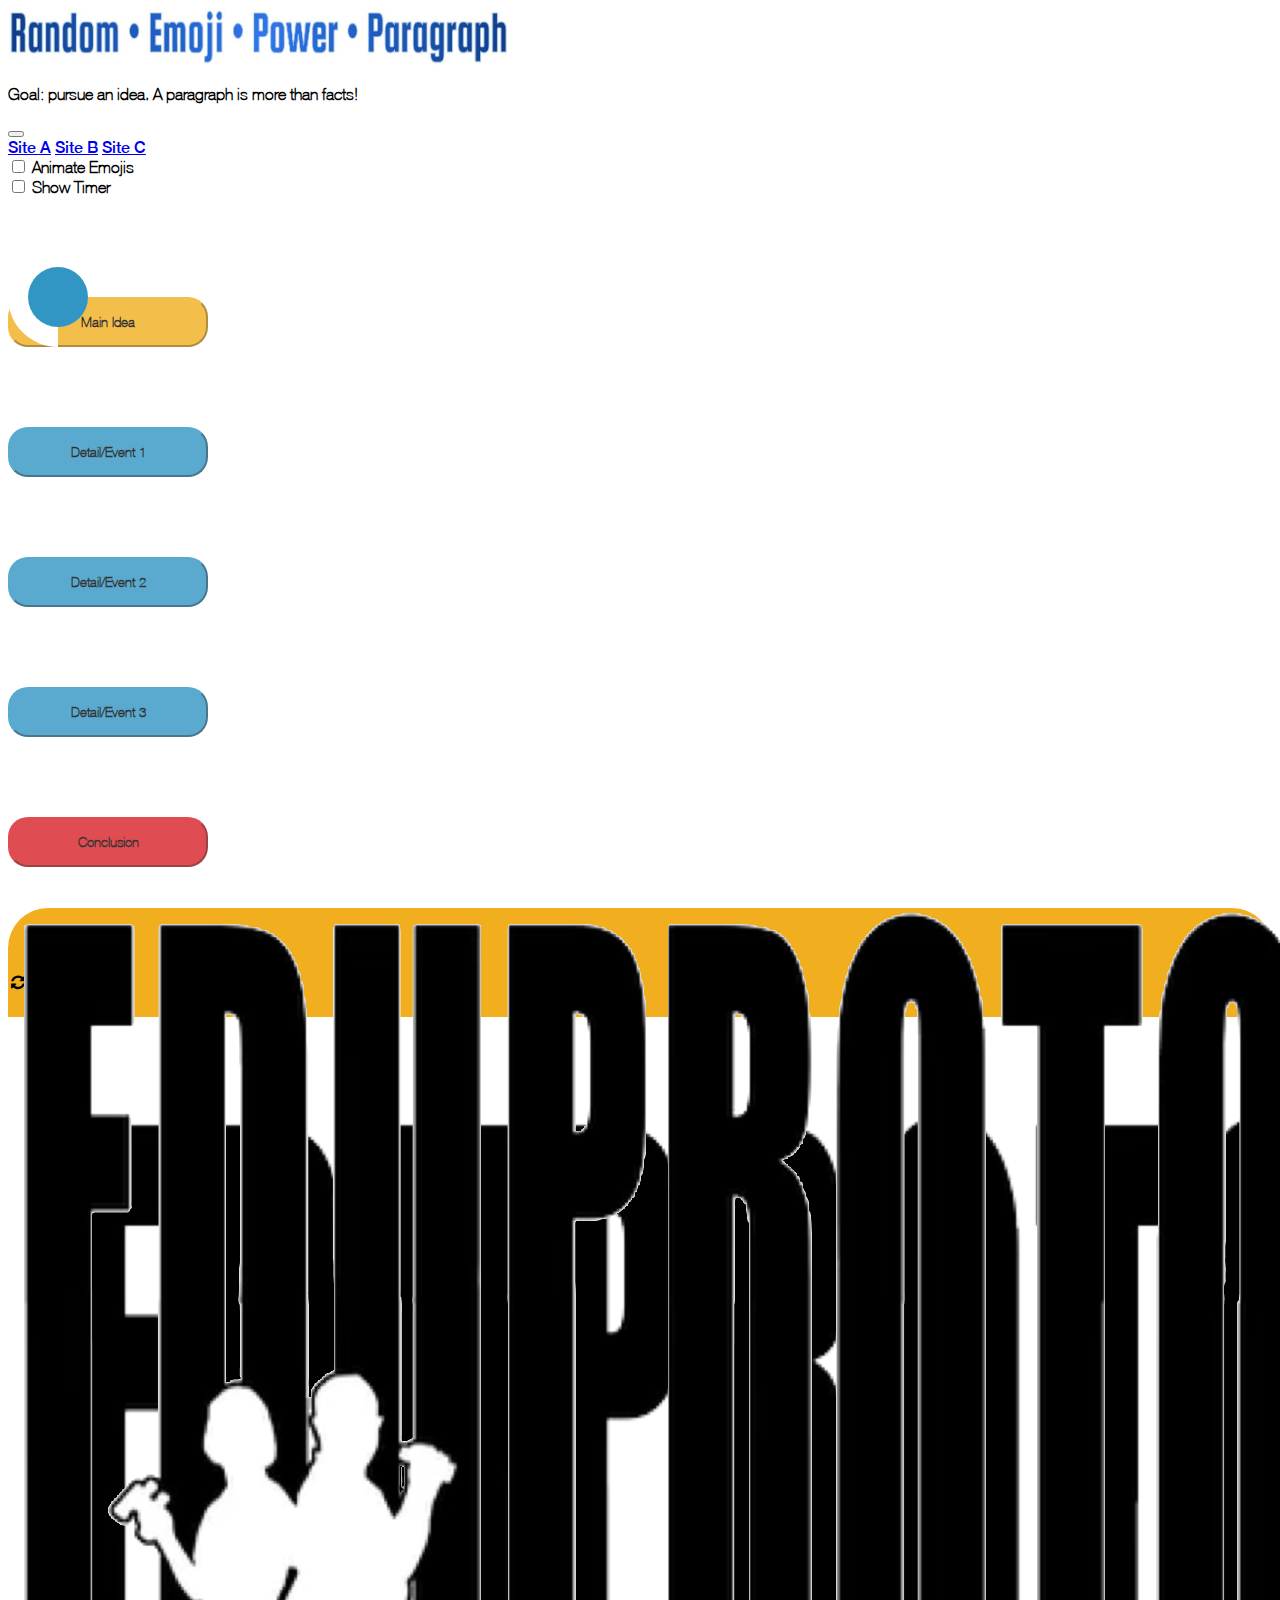
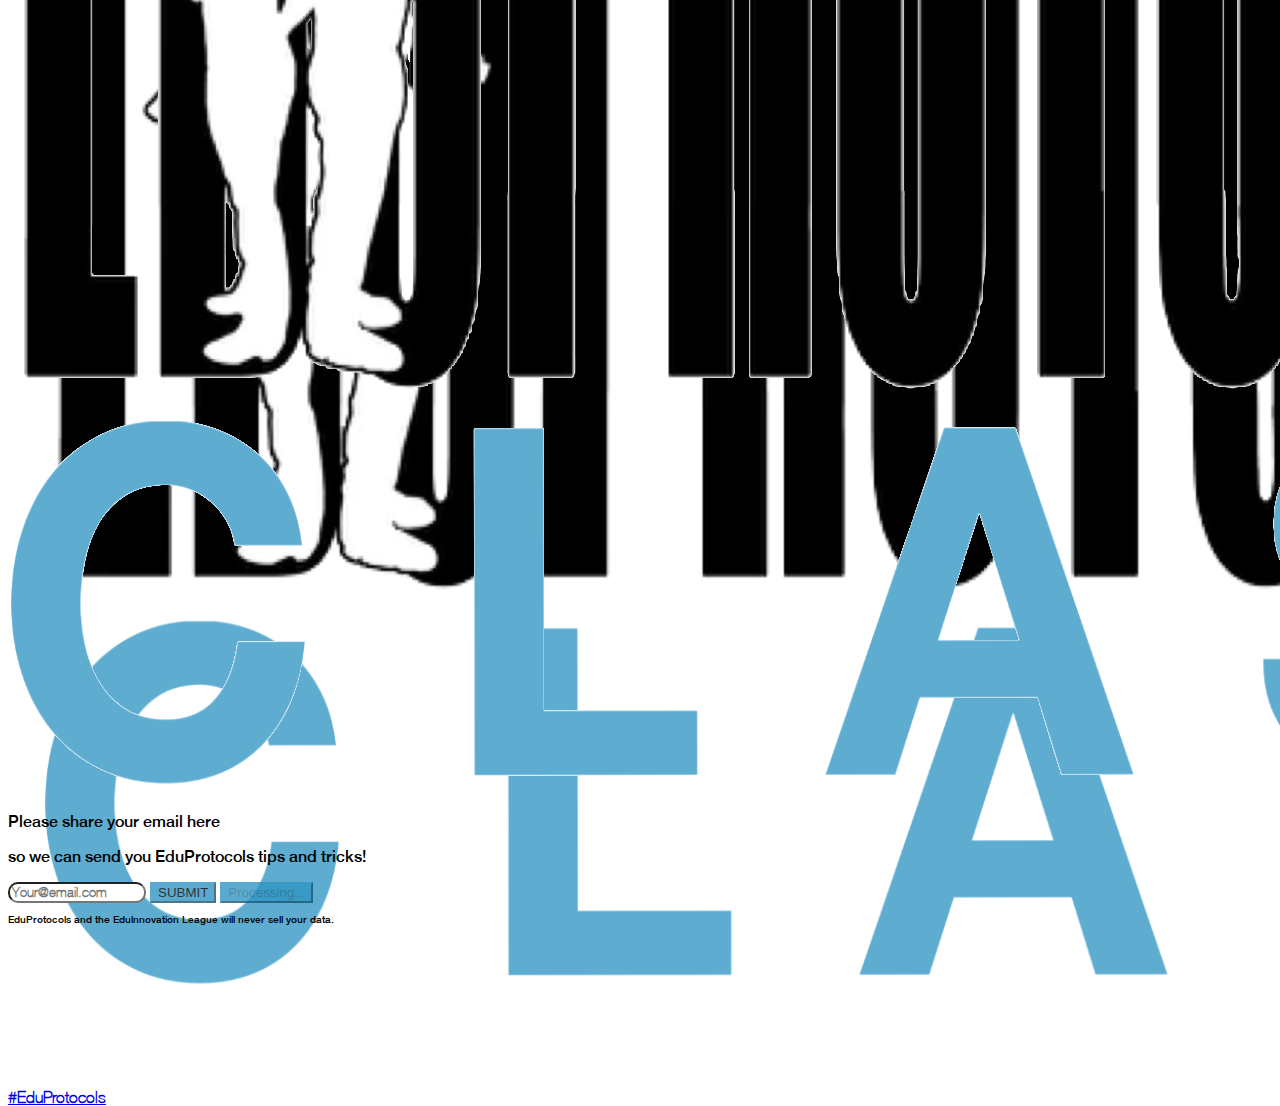
==== commit 8e856386: "responsive? footer" ====
--- a/index.html
+++ b/index.html
@@ -1,180 +1,327 @@
 <!DOCTYPE html>
 <html lang="en">
+  <head>
+    <title>Random Emoji</title>
+    <script
+      type="text/javascript"
+      src="./assets/js/jquery-3.6.0.min.js"
+    ></script>
+    <script
+      src="https://cdn.jsdelivr.net/npm/bootstrap@5.1.3/dist/js/bootstrap.bundle.min.js"
+      integrity="sha384-ka7Sk0Gln4gmtz2MlQnikT1wXgYsOg+OMhuP+IlRH9sENBO0LRn5q+8nbTov4+1p"
+      crossorigin="anonymous"
+    ></script>
+    <script type="text/javascript" src="./assets/js/script.js"></script>
+    <script
+      type="text/javascript"
+      src="./assets/js/standard-emojis.js"
+    ></script>
+    <script
+      type="text/javascript"
+      src="./assets/js/animated-emojis.js"
+    ></script>
+    <link rel="stylesheet" href="./assets/css/fonts.css" />
+    <link rel="stylesheet" href="./assets/css/style.css" />
+    <link
+      href="https://cdn.jsdelivr.net/npm/bootstrap@5.1.3/dist/css/bootstrap.min.css"
+      rel="stylesheet"
+      integrity="sha384-1BmE4kWBq78iYhFldvKuhfTAU6auU8tT94WrHftjDbrCEXSU1oBoqyl2QvZ6jIW3"
+      crossorigin="anonymous"
+    />
+    <link
+      rel="stylesheet"
+      href="https://cdnjs.cloudflare.com/ajax/libs/font-awesome/4.7.0/css/font-awesome.min.css"
+    />
+  </head>
 
-  <head>
-  <title>Random Emoji</title>
-  <script type="text/javascript" src="./assets/js/jquery-3.6.0.min.js"></script>
-  <script src="https://cdn.jsdelivr.net/npm/bootstrap@5.1.3/dist/js/bootstrap.bundle.min.js"
-    integrity="sha384-ka7Sk0Gln4gmtz2MlQnikT1wXgYsOg+OMhuP+IlRH9sENBO0LRn5q+8nbTov4+1p"
-    crossorigin="anonymous"></script>
-  <script type="text/javascript" src="./assets/js/script.js"></script>
-  <script type="text/javascript" src="./assets/js/standard-emojis.js"></script>
-  <script type="text/javascript" src="./assets/js/animated-emojis.js"></script>
-  <link rel="stylesheet" href="./assets/css/fonts.css" />
-  <link rel="stylesheet" href="./assets/css/style.css" />
-  <link href="https://cdn.jsdelivr.net/npm/bootstrap@5.1.3/dist/css/bootstrap.min.css" rel="stylesheet"
-    integrity="sha384-1BmE4kWBq78iYhFldvKuhfTAU6auU8tT94WrHftjDbrCEXSU1oBoqyl2QvZ6jIW3" crossorigin="anonymous" />
-  <link rel="stylesheet" href="https://cdnjs.cloudflare.com/ajax/libs/font-awesome/4.7.0/css/font-awesome.min.css">
-</head>
-
-<body>
-  <div class="wrapper d-flex flex-column justify-content-between">
-    <div class="w-100 px-3 mb-4 header">
-      <div class="d-flex justify-content-between">
-        <div class="d-flex flex-column py-2">
-          <img src="assets/images/header_image.jpg" class="img-fluid" />
-          <p class="fst-italic text-secondary font-thin">Goal: pursue an idea. A paragraph is more than facts!</p>
-          <nav class="navbar navbar-light">
-            <button class="navbar-toggler border-0 p-0" type="button" data-toggle="collapse" data-target="#navbarToggleExternalContent" aria-controls="navbarToggleExternalContent" aria-expanded="false" aria-label="Toggle navigation">
-              <span class="navbar-toggler-icon"></span>
-            </button>
-          </nav>
-          <div class="position-relative d-none menu-container">
-            <div class="menu d-flex flex-column position-absolute border" id="navbarToggleExternalContent">
-              <a href="siteA" class="text-decoration-none text-secondary py-2 px-5">Site A</a>
-              <a href="siteB" class="text-decoration-none text-secondary py-2 px-5">Site B</a>
-              <a href="siteC" class="text-decoration-none text-secondary py-2 px-5">Site C</a>
+  <body>
+    <div class="wrapper d-flex flex-column justify-content-between">
+      <div class="w-100 px-3 mb-4 header">
+        <div class="d-flex justify-content-between">
+          <div class="d-flex flex-column py-2">
+            <img src="assets/images/header_image.jpg" class="img-fluid" />
+            <p class="fst-italic text-secondary font-thin">
+              Goal: pursue an idea. A paragraph is more than facts!
+            </p>
+            <nav class="navbar navbar-light">
+              <button
+                class="navbar-toggler border-0 p-0"
+                type="button"
+                data-toggle="collapse"
+                data-target="#navbarToggleExternalContent"
+                aria-controls="navbarToggleExternalContent"
+                aria-expanded="false"
+                aria-label="Toggle navigation"
+              >
+                <span class="navbar-toggler-icon"></span>
+              </button>
+            </nav>
+            <div class="position-relative d-none menu-container">
+              <div
+                class="menu d-flex flex-column position-absolute border"
+                id="navbarToggleExternalContent"
+              >
+                <a
+                  href="siteA"
+                  class="text-decoration-none text-secondary py-2 px-5"
+                  >Site A</a
+                >
+                <a
+                  href="siteB"
+                  class="text-decoration-none text-secondary py-2 px-5"
+                  >Site B</a
+                >
+                <a
+                  href="siteC"
+                  class="text-decoration-none text-secondary py-2 px-5"
+                  >Site C</a
+                >
+              </div>
+            </div>
+          </div>
+          <div class="d-flex flex-column py-2 me-3">
+            <div
+              class="form-check form-switch text-secondary d-flex flex-column align-items-center"
+            >
+              <input
+                class="form-check-input m-0"
+                type="checkbox"
+                value=""
+                id="animatedEmoji"
+              />
+              <label
+                class="form-check-label small font-thin"
+                for="animatedEmoji"
+              >
+                Animate Emojis
+              </label>
+            </div>
+            <div
+              class="form-check form-switch text-secondary d-flex flex-column align-items-center mt-1 position-relative"
+            >
+              <input
+                class="form-check-input m-0"
+                type="checkbox"
+                value=""
+                id="showTimer"
+              />
+              <label class="form-check-label small font-thin" for="showTimer">
+                Show Timer
+              </label>
+              <div
+                class="circular position-absolute d-none"
+                data-toggle="tooltip"
+                title="Enter minutes and press enter to start"
+              >
+                <div class="inner primary-bg"></div>
+                <div class="timer-left">
+                  <input type="number" class="number font-thin" />
+                  <div class="countdown font-thin d-none"></div>
+                </div>
+                <div class="circle">
+                  <div class="bar left">
+                    <div class="progress"></div>
+                  </div>
+                  <div class="bar right">
+                    <div class="progress"></div>
+                  </div>
+                </div>
+              </div>
             </div>
           </div>
         </div>
-        <div class="d-flex flex-column py-2 me-3">
-          <div class="form-check form-switch text-secondary d-flex flex-column align-items-center">
-            <input class="form-check-input m-0" type="checkbox" value="" id="animatedEmoji" />
-            <label class="form-check-label small font-thin" for="animatedEmoji">
-              Animate Emojis
-            </label>
-          </div>
-          <div class="form-check form-switch text-secondary d-flex flex-column align-items-center mt-1 position-relative">
-            <input class="form-check-input m-0" type="checkbox" value="" id="showTimer" />
-            <label class="form-check-label small font-thin" for="showTimer">
-              Show Timer
-            </label>
-            <div class="circular position-absolute d-none" data-toggle="tooltip" title="Enter minutes and press enter to start">
-              <div class="inner primary-bg"></div>
-              <div class="timer-left">
-                <input type="number" class="number font-thin" />
-                <div class="countdown font-thin d-none"></div>
-              </div>
-              <div class="circle">
-                <div class="bar left">
-                  <div class="progress"></div>
-                </div>
-                <div class="bar right">
-                  <div class="progress"></div>
-                </div>
-              </div>
-            </div>
+      </div>
+      <div class="button-container px-3">
+        <div class="">
+          <div class="col-lg-6 col-sm-8 m-auto position-relative">
+            <div class="d-flex position-relative">
+              <div
+                class="m-auto align-self-center d-flex btn-container position-relative justify-content-between"
+              >
+                <button
+                  class="btn btn-warning btn-lg generateBtn font-thin align-self-center"
+                  id="mainBtn"
+                >
+                  Main Idea
+                </button>
+                <div class="slot-main">
+                  <div class="slots mainIdea">
+                    <div class="slot overflow-hidden">
+                      <div
+                        class="emoji mainIdea d-flex flex-column m-auto position-relative"
+                      ></div>
+                    </div>
+                  </div>
+                </div>
+              </div>
+            </div>
+            <div class="d-flex position-relative">
+              <div
+                class="m-auto align-self-center d-flex btn-container position-relative justify-content-between"
+              >
+                <button
+                  class="btn btn-primary btn-lg generateBtn font-thin align-self-center"
+                  id="sentence2Btn"
+                >
+                  Detail/Event 1
+                </button>
+                <div class="slot-main">
+                  <div class="slots sentence2">
+                    <div class="slot overflow-hidden">
+                      <div
+                        class="emoji sentence2 d-flex flex-column m-auto position-relative"
+                      ></div>
+                    </div>
+                  </div>
+                </div>
+              </div>
+            </div>
+            <div class="d-flex position-relative">
+              <div
+                class="m-auto align-self-center d-flex btn-container position-relative justify-content-between"
+              >
+                <button
+                  class="btn btn-primary btn-lg generateBtn font-thin align-self-center"
+                  id="sentence3Btn"
+                >
+                  Detail/Event 2
+                </button>
+                <div class="slot-main">
+                  <div class="slots sentence3">
+                    <div class="slot overflow-hidden">
+                      <div
+                        class="emoji sentence3 d-flex flex-column m-auto position-relative"
+                      ></div>
+                    </div>
+                  </div>
+                </div>
+              </div>
+            </div>
+            <div class="d-flex position-relative">
+              <div
+                class="m-auto align-self-center d-flex btn-container position-relative justify-content-between"
+              >
+                <button
+                  class="btn btn-primary btn-lg generateBtn font-thin align-self-center"
+                  id="sentence4Btn"
+                >
+                  Detail/Event 3
+                </button>
+                <div class="slot-main">
+                  <div class="slots sentence4">
+                    <div class="slot overflow-hidden">
+                      <div
+                        class="emoji sentence4 d-flex flex-column m-auto position-relative"
+                      ></div>
+                    </div>
+                  </div>
+                </div>
+              </div>
+            </div>
+            <div class="d-flex position-relative">
+              <div
+                class="m-auto align-self-center d-flex btn-container position-relative justify-content-between"
+              >
+                <button
+                  class="btn btn-danger btn-lg generateBtn font-thin align-self-center"
+                  id="endBtn"
+                >
+                  Conclusion
+                </button>
+                <div class="slot-main">
+                  <div class="slots endSentence">
+                    <div class="slot overflow-hidden">
+                      <div
+                        class="emoji endSentence d-flex flex-column m-auto position-relative"
+                      ></div>
+                    </div>
+                  </div>
+                </div>
+              </div>
+            </div>
+            <div class="reset-btns text-center mt-3">
+              <i class="fa fa-refresh bg-secondary text-white fs-1"></i>
+            </div>
+          </div>
+        </div>
+      </div>
+      <div class="footer w-100 px-3 position-relative">
+        <div class="d-flex justify-content-between">
+          <div class="img-container col-lg-6 col-sm-12">
+            <a
+              href="https://www.eduprotocols.com/randomemoji"
+              class="text-decoration-none text-secondary"
+            >
+              <img src="assets/images/footer_logo.png" class="img-fluid" />
+            </a>
+          </div>
+          <div class="font-thin text-secondary align-self-end fs-3">
+            <a
+              href="https://www.eduprotocols.com/randomemoji"
+              class="text-decoration-none text-secondary"
+              >#EduProtocols</a
+            >
           </div>
         </div>
       </div>
     </div>
-    <div class="button-container px-3">
-      <div class="">
-        <div class="col-lg-6 col-sm-8 m-auto position-relative">
-          <div class="d-flex position-relative">
-            <div class="m-auto align-self-center d-flex btn-container position-relative justify-content-between">
-              <button class="btn btn-warning btn-lg generateBtn font-thin align-self-center" id="mainBtn">Main Idea</button>
-              <div class="slot-main">
-                <div class="slots mainIdea">
-                  <div class="slot overflow-hidden">
-                    <div class="emoji mainIdea d-flex flex-column m-auto position-relative"></div>
-                  </div>
-                </div>
-              </div>
-            </div>
-          </div>
-          <div class="d-flex position-relative">
-            <div class="m-auto align-self-center d-flex btn-container position-relative justify-content-between">
-              <button class="btn btn-primary btn-lg generateBtn font-thin align-self-center" id="sentence2Btn">Detail/Event 1</button>
-              <div class="slot-main">
-                <div class="slots sentence2">
-                  <div class="slot overflow-hidden">
-                    <div class="emoji sentence2 d-flex flex-column m-auto position-relative"></div>
-                  </div>
-                </div>
-              </div>
-            </div>
-          </div>
-          <div class="d-flex position-relative">
-            <div class="m-auto align-self-center d-flex btn-container position-relative justify-content-between">
-              <button class="btn btn-primary btn-lg generateBtn font-thin align-self-center" id="sentence3Btn">Detail/Event 2</button>
-              <div class="slot-main">
-                <div class="slots sentence3">
-                  <div class="slot overflow-hidden">
-                    <div class="emoji sentence3 d-flex flex-column m-auto position-relative"></div>
-                  </div>
-                </div>
-              </div>
-            </div>
-          </div>
-          <div class="d-flex position-relative">
-            <div class="m-auto align-self-center d-flex btn-container position-relative justify-content-between">
-              <button class="btn btn-primary btn-lg generateBtn font-thin align-self-center" id="sentence4Btn">Detail/Event 3</button>
-              <div class="slot-main">
-                <div class="slots sentence4">
-                  <div class="slot overflow-hidden">
-                    <div class="emoji sentence4 d-flex flex-column m-auto position-relative"></div>
-                  </div>
-                </div>
-              </div>
-            </div>
-          </div>
-          <div class="d-flex position-relative">
-            <div class="m-auto align-self-center d-flex btn-container position-relative justify-content-between">
-              <button class="btn btn-danger btn-lg generateBtn font-thin align-self-center" id="endBtn">Conclusion</button>
-              <div class="slot-main">
-                <div class="slots endSentence">
-                  <div class="slot overflow-hidden">
-                    <div class="emoji endSentence d-flex flex-column m-auto position-relative"></div>
-                  </div>
-                </div>
-              </div>
-            </div>
-          </div>
-          <div class="reset-btns text-center mt-3">
-            <i class="fa fa-refresh bg-secondary text-white fs-1"></i>
+
+    <!-- Email Modal -->
+    <div
+      class="modal fade signup-container"
+      id="staticBackdrop"
+      data-bs-backdrop="static"
+      data-bs-keyboard="false"
+      tabindex="-1"
+      aria-labelledby="staticBackdropLabel"
+      aria-hidden="true"
+    >
+      <div class="modal-dialog modal-dialog-centered">
+        <div class="modal-content">
+          <div class="modal-body py-2 px-5">
+            <div class="text-center form-container">
+              <img src="assets/images/signup_header.png" class="img-fluid" />
+              <p class="small mb-0 mt-3">Please share your email here</p>
+              <p class="small mb-3">
+                so we can send you EduProtocols tips and tricks!
+              </p>
+              <form
+                id="signup-form"
+                method="POST"
+                action="https://script.google.com/macros/s/AKfycbwbXsil8BquC7kXgy9rkD9u_GV1C1yw0vxpvzT1I2HtbuzcLnYCzgRGXjmZLIfvHJWE/exec"
+              >
+                <input
+                  required
+                  name="Email"
+                  type="email"
+                  class="form-control mb-3 font-thin w-75 text-center m-auto"
+                  id="email"
+                  placeholder="Your@email.com"
+                />
+                <button type="submit" class="btn btn-primary btnSubmit">
+                  SUBMIT
+                </button>
+                <button
+                  class="btn btn-primary processing d-none"
+                  type="button"
+                  disabled
+                >
+                  <span
+                    class="spinner-grow spinner-grow-sm"
+                    role="status"
+                    aria-hidden="true"
+                  ></span>
+                  Processing...
+                </button>
+              </form>
+              <p class="smaller mt-3 mb-0">
+                EduProtocols and the Edulnnovation League will never sell your
+                data.
+              </p>
+            </div>
           </div>
         </div>
       </div>
     </div>
-    <div class="footer w-100 px-3 position-relative">
-      <div class="d-flex justify-content-between">
-        <a href="https://www.eduprotocols.com/randomemoji" target="_blank" class="text-decoration-none text-secondary">
-          <img src="assets/images/footer_logo.png" class="img-fluid"/>
-      </a>
-        <div class="font-thin text-secondary align-self-end fs-3">
-          <a href="https://www.eduprotocols.com/randomemoji" target="_blank" class="text-decoration-none text-secondary">#EduProtocols</a>
-        </div>
-      </div>
-    </div>
-  </div>
-
-  <!-- Email Modal -->
-  <div class="modal fade signup-container" id="staticBackdrop" data-bs-backdrop="static" data-bs-keyboard="false" tabindex="-1"
-    aria-labelledby="staticBackdropLabel" aria-hidden="true">
-    <div class="modal-dialog modal-dialog-centered">
-      <div class="modal-content">
-        <div class="modal-body py-2 px-5">
-          <div class="text-center form-container">
-            <img src="assets/images/signup_header.png" class="img-fluid"/>
-            <p class="small mb-0 mt-3">Please share your email here</p>
-            <p class="small mb-3">so we can send you EduProtocols tips and tricks!</p>
-            <form id="signup-form" method="POST"
-              action="https://script.google.com/macros/s/AKfycbwbXsil8BquC7kXgy9rkD9u_GV1C1yw0vxpvzT1I2HtbuzcLnYCzgRGXjmZLIfvHJWE/exec">
-              <input required name="Email" type="email" class="form-control mb-3 font-thin w-75 text-center m-auto" id="email"
-                placeholder="Your@email.com" />
-              <button type="submit" class="btn btn-primary btnSubmit">SUBMIT</button>
-              <button class="btn btn-primary processing d-none" type="button" disabled>
-                <span class="spinner-grow spinner-grow-sm" role="status" aria-hidden="true"></span>
-                Processing...
-              </button>
-            </form>
-            <p class="smaller mt-3 mb-0">EduProtocols and the Edulnnovation League will never sell your data.</p>
-          </div>
-        </div>
-      </div>
-    </div>
-  </div>
-</body>
-
-</html>+  </body>
+</html>
--- a/assets/css/style.css
+++ b/assets/css/style.css
@@ -236,8 +236,20 @@
   border-color: #3196c4 !important;
 }
 
-.footer img {
-  width: 155px;
+.footer .img-container {
+  width: 210px;
+}
+
+@media (min-width: 576px) {
+  .footer .img-container {
+    width: 190px;
+  }
+}
+
+@media (min-width: 992px) {
+  .footer .img-container {
+    width: 210px;
+  }
 }
 
 .button-container button {
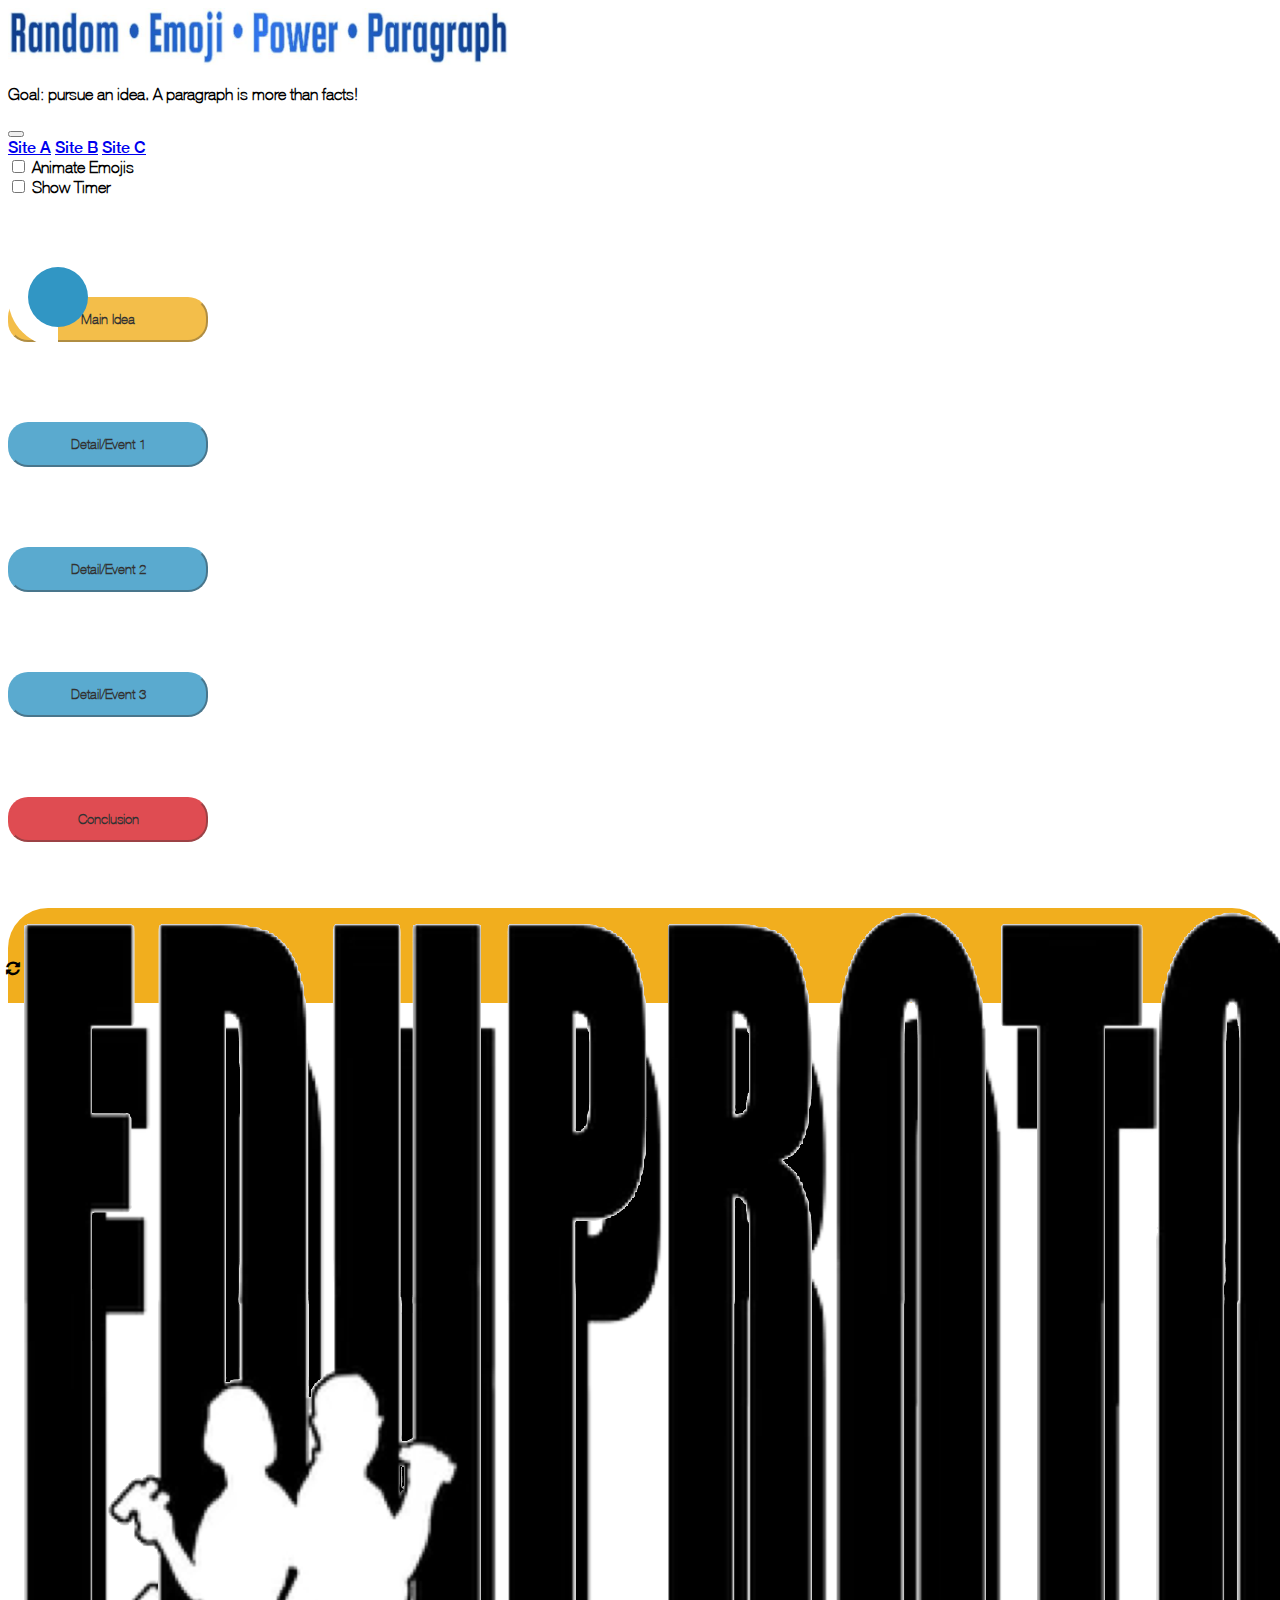
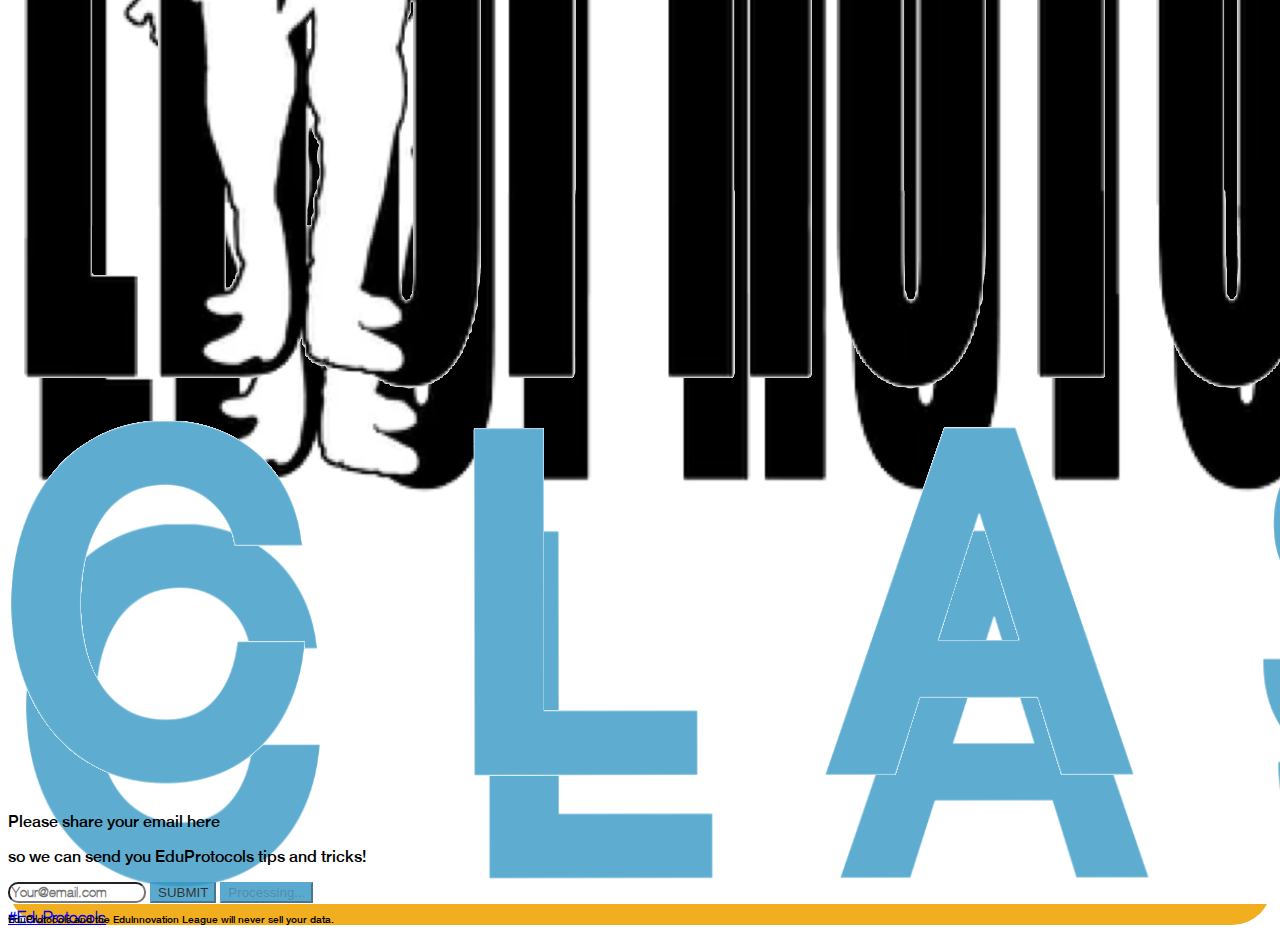
==== commit 699d45c3: "style adjustments" ====
--- a/index.html
+++ b/index.html
@@ -36,46 +36,48 @@
 
   <body>
     <div class="wrapper d-flex flex-column justify-content-between">
-      <div class="w-100 px-3 mb-4 header">
+      <div class="w-100 px-3 header">
         <div class="d-flex justify-content-between">
-          <div class="d-flex flex-column py-2">
+          <div class="d-flex flex-column py-2 position-relative">
             <img src="assets/images/header_image.jpg" class="img-fluid" />
             <p class="fst-italic text-secondary font-thin">
               Goal: pursue an idea. A paragraph is more than facts!
             </p>
-            <nav class="navbar navbar-light">
-              <button
-                class="navbar-toggler border-0 p-0"
-                type="button"
-                data-toggle="collapse"
-                data-target="#navbarToggleExternalContent"
-                aria-controls="navbarToggleExternalContent"
-                aria-expanded="false"
-                aria-label="Toggle navigation"
-              >
-                <span class="navbar-toggler-icon"></span>
-              </button>
-            </nav>
-            <div class="position-relative d-none menu-container">
-              <div
-                class="menu d-flex flex-column position-absolute border"
-                id="navbarToggleExternalContent"
-              >
-                <a
-                  href="siteA"
-                  class="text-decoration-none text-secondary py-2 px-5"
-                  >Site A</a
-                >
-                <a
-                  href="siteB"
-                  class="text-decoration-none text-secondary py-2 px-5"
-                  >Site B</a
-                >
-                <a
-                  href="siteC"
-                  class="text-decoration-none text-secondary py-2 px-5"
-                  >Site C</a
-                >
+            <div class="position-absolute burger-container">
+              <nav class="navbar navbar-light">
+                <button
+                  class="navbar-toggler border-0 p-0"
+                  type="button"
+                  data-toggle="collapse"
+                  data-target="#navbarToggleExternalContent"
+                  aria-controls="navbarToggleExternalContent"
+                  aria-expanded="false"
+                  aria-label="Toggle navigation"
+                >
+                  <span class="navbar-toggler-icon"></span>
+                </button>
+              </nav>
+              <div class="position-relative d-none menu-container">
+                <div
+                  class="menu d-flex flex-column position-absolute border"
+                  id="navbarToggleExternalContent"
+                >
+                  <a
+                    href="siteA"
+                    class="text-decoration-none text-secondary py-2 px-5"
+                    >Site A</a
+                  >
+                  <a
+                    href="siteB"
+                    class="text-decoration-none text-secondary py-2 px-5"
+                    >Site B</a
+                  >
+                  <a
+                    href="siteC"
+                    class="text-decoration-none text-secondary py-2 px-5"
+                    >Site C</a
+                  >
+                </div>
               </div>
             </div>
           </div>
@@ -239,7 +241,7 @@
                 </div>
               </div>
             </div>
-            <div class="reset-btns text-center mt-3">
+            <div class="reset-btns text-center">
               <i class="fa fa-refresh bg-secondary text-white fs-1"></i>
             </div>
           </div>
@@ -252,12 +254,13 @@
               href="https://www.eduprotocols.com/randomemoji"
               class="text-decoration-none text-secondary"
             >
-              <img src="assets/images/footer_logo.png" class="img-fluid" />
+              <img src="./assets/images/footer_logo.png" class="img-fluid" />
             </a>
           </div>
           <div class="font-thin text-secondary align-self-end fs-3">
             <a
-              href="https://www.eduprotocols.com/randomemoji"
+              href="https://twitter.com/search?q=%23EduProtocols&src=typed_query"
+              target="_blank"
               class="text-decoration-none text-secondary"
               >#EduProtocols</a
             >
--- a/assets/css/style.css
+++ b/assets/css/style.css
@@ -227,6 +227,14 @@
   width: 500px;
 }
 
+.header .burger-container {
+  bottom: -20px;
+}
+
+.header .burger-container .menu {
+  width: 150px;
+}
+
 .header .menu a:hover {
   background-color: #3196c466 !important;
 }
@@ -254,7 +262,7 @@
 
 .button-container button {
   width: 200px;
-  height: 50px;
+  height: 45px;
   border-radius: 20px;
 }
 
@@ -268,7 +276,8 @@
 }
 
 .reset-btns {
-  margin-left: -25px;
+  margin-left: -30px;
+  margin-top: 0.70rem;
 }
 
 .reset-btns i {
